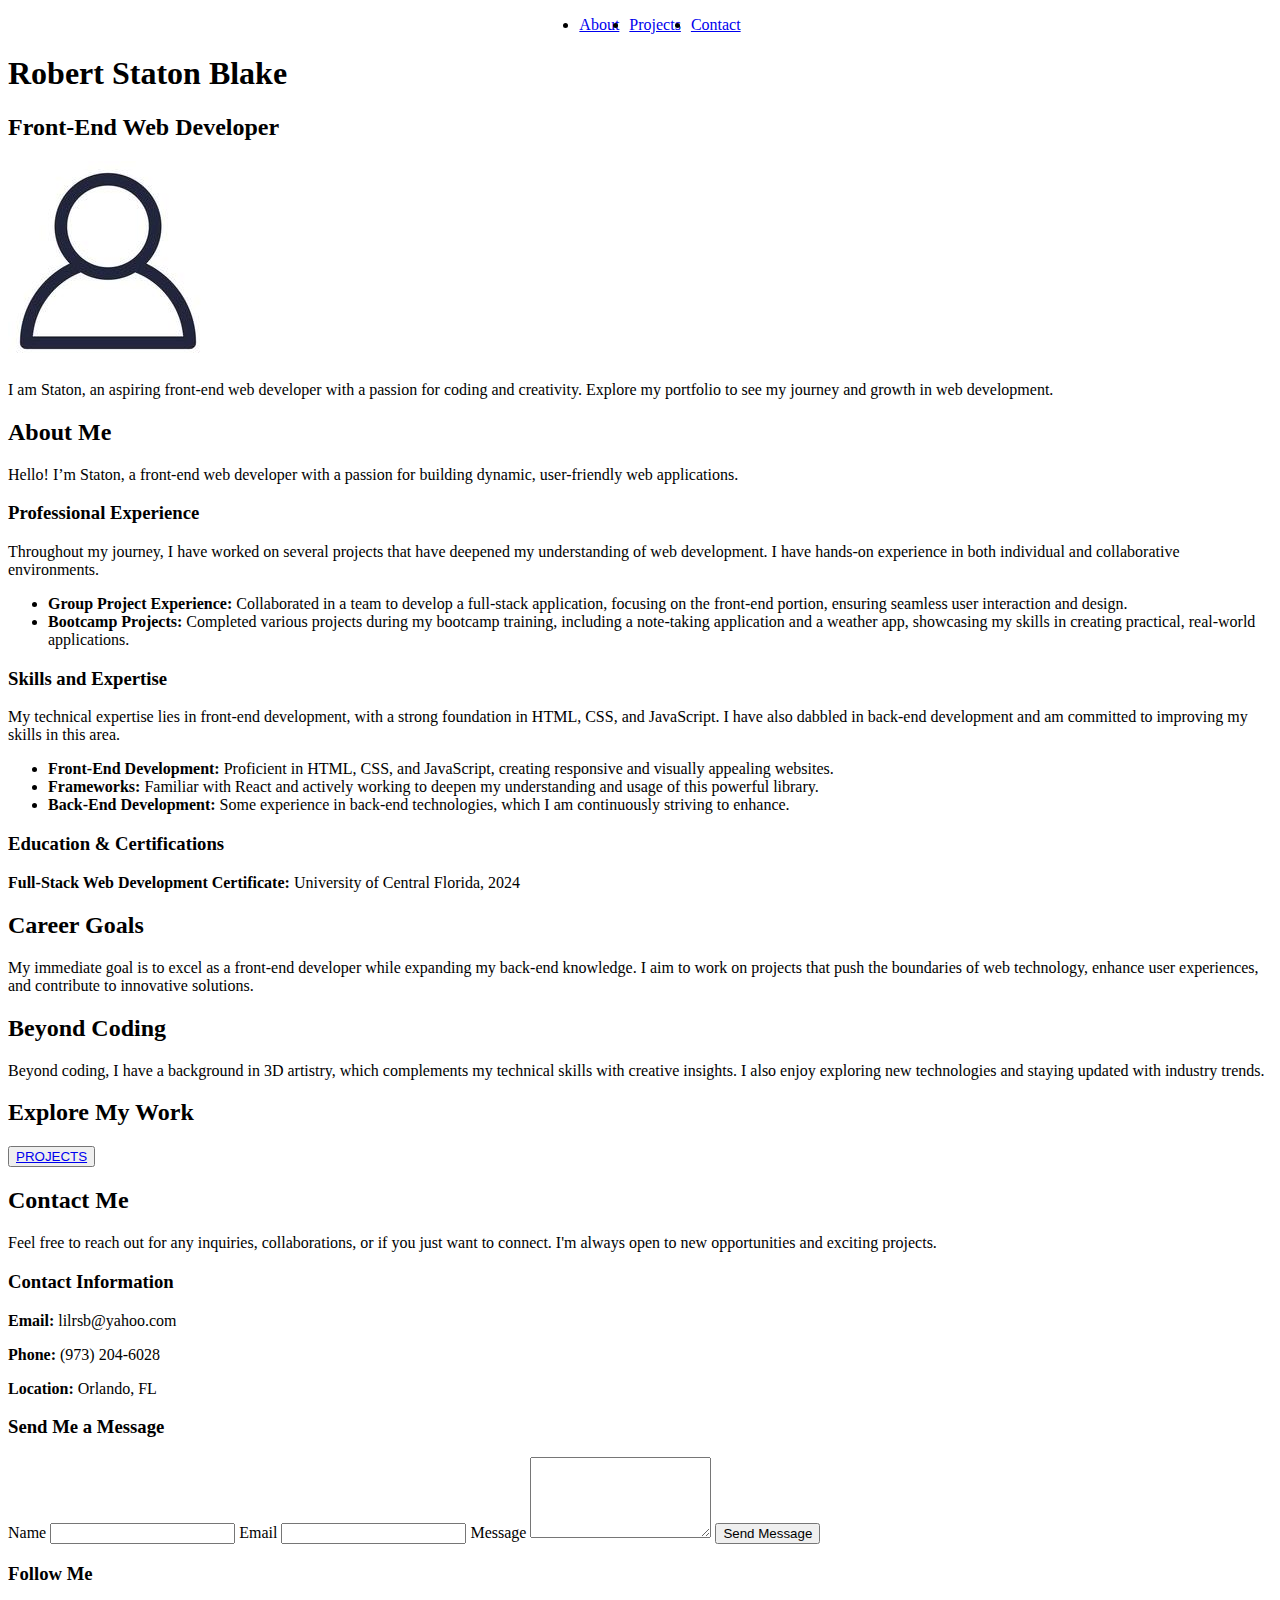
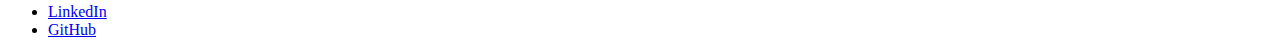
==== index.html @ 31f95299 "remove css files makiog the site two pager" ====
<!DOCTYPE html>
<html lang="en">

<head>
  <meta charset="UTF-8" />
  <meta name="viewport" content="width=device-width, initial-scale=1.0" />
  <!-- social media -->
  <meta name="robots" content="index, follow" />
  <meta name="keywords" content="Robert Staton Blake, front-end web developer, coding, creativity" />
  <meta name="author" content="Robert Staton Blake" />
  <meta name="description" content="Staton Personal Portfolio - A front-end web developer with a passion for coding and creativity." />
  <meta name="og:title" content="Roberts Personal Portfolio" />

  <link rel="stylesheet" href="style.css" />
  <link rel="stylesheet" href="./css/home.css" />


  <title>Roberts Personal Portfolio</title>
</head>

<body>
  <!-- Navigation Bar -->
  <header>
    <nav>
      <ul class="nav-container-css">
        <li><a href="./pages/about.html">About</a></li>
        <li><a href="./pages/project.html">Projects</a></li>
        <li><a href="./pages/contact.html">Contact</a></li>
      </ul>
    </nav>
  </header>

  <main>
    <!-- Profile Section -->
    <section class="profile-css">
      <div>
        <h1>Robert Staton Blake</h1>
        <h2>Front-End Web Developer</h2>
        <img src="./image/ui-profile-icon-vector.jpg" alt="User profile picture" />
        <p>
          I am Staton, an aspiring front-end web developer with a passion for coding and creativity. Explore my
          portfolio to see my journey and growth in web development.
        </p>
      </div>
    </section>

    <!-- About Me Section -->
    <section class="about-me-css">
      <h2>About Me</h2>
      <p>Hello! I’m Staton, a front-end web developer with a passion for building dynamic, user-friendly web
        applications.</p>

      <!-- Professional Experience -->
      <h3>Professional Experience</h3>
      <p>
        Throughout my journey, I have worked on several projects that have deepened my understanding of web development.
        I have hands-on experience in both individual and collaborative environments.
      </p>
      <ul>
        <li>
          <strong>Group Project Experience:</strong> Collaborated in a team to develop a full-stack application,
          focusing
          on the front-end portion, ensuring seamless user interaction and design.
        </li>
        <li>
          <strong>Bootcamp Projects:</strong> Completed various projects during my bootcamp training, including a
          note-taking application and a weather app, showcasing my skills in creating practical, real-world
          applications.
        </li>
      </ul>
    </section>

    <!-- Skills Section -->
    <section>
      <h3>Skills and Expertise</h3>
      <p>
        My technical expertise lies in front-end development, with a strong foundation in HTML, CSS, and JavaScript. I
        have also dabbled in back-end development and am committed to improving my skills in this area.
      </p>
      <ul>
        <li><strong>Front-End Development:</strong> Proficient in HTML, CSS, and JavaScript, creating responsive and
          visually appealing websites.</li>
        <li><strong>Frameworks:</strong> Familiar with React and actively working to deepen my understanding and usage
          of this powerful library.</li>
        <li><strong>Back-End Development:</strong> Some experience in back-end technologies, which I am continuously
          striving to enhance.</li>
      </ul>
    </section>

    <!-- Education Section -->
    <section>
      <h3>Education & Certifications</h3>
      <p><strong>Full-Stack Web Development Certificate:</strong> University of Central Florida, 2024</p>
      </section>

      <!-- Career Goals Section -->
      <section class="career-goals-css">
        <h2>Career Goals</h2>
        <p>
          My immediate goal is to excel as a front-end developer while expanding my back-end knowledge. I aim to work on
          projects that push the boundaries of web technology, enhance user experiences, and contribute to innovative
          solutions.
        </p>
      </section>

      <!-- Beyond Coding Section -->
      <section>
        <h2>Beyond Coding</h2>
        <p>
          Beyond coding, I have a background in 3D artistry, which complements my technical skills with creative
          insights. I
          also enjoy exploring new technologies and staying updated with industry trends.
        </p>
      </section>

      <!-- Projects Section -->
      <section class="projects-css">
        <h2>Explore My Work</h2>
        <button id="projects-btn">
          <a href="./pages/project.html">PROJECTS</a>
        </button>
      </section>

      <!-- Contact Me Section -->
      <section class="contact-css">
        <h2>Contact Me</h2>
        <p>
          Feel free to reach out for any inquiries, collaborations, or if you just want to connect. I'm always open to
          new
          opportunities and exciting projects.
        </p>
      </section>

      <!-- Contact Details Section -->
      <section class="contact-details-css">
        <div class="contact-info-css">
          <h3>Contact Information</h3>
          <p><strong>Email:</strong> lilrsb@yahoo.com</p>
          <p><strong>Phone:</strong> (973) 204-6028</p>
          <p><strong>Location:</strong> Orlando, FL</p>
        </div>
      </section>

      <!-- Contact Form Section -->
      <section>
        <div class="contact-form-css">
          <h3>Send Me a Message</h3>
          <form action="#" method="post">
            <!-- name -->
            <label for="name">Name</label>
            <input type="text" id="name" name="name" required>
            <!-- email -->
            <label for="email">Email</label>
            <input type="email" id="email" name="email" required>
            <!-- message -->
            <label for="message">Message</label>
            <textarea id="message" name="message" rows="5" required></textarea>
            <!-- submit button -->
             <button type="submit">Send Message</button>
          </form>
        </div>
      </section>
  </main>

  <!-- Footer Section -->
  <footer>
    <section class="social-media-css">
      <h3>Follow Me</h3>
      <ul>
        <li><a href="#" target="_blank">LinkedIn</a></li>
        <li><a href="#" target="_blank">GitHub</a></li>
      </ul>
    </section>
  </footer>

</body>

</html>
---- style.css ----
.nav-container-css{
    display: flex;
    gap: 10px;
    justify-content: center;
}
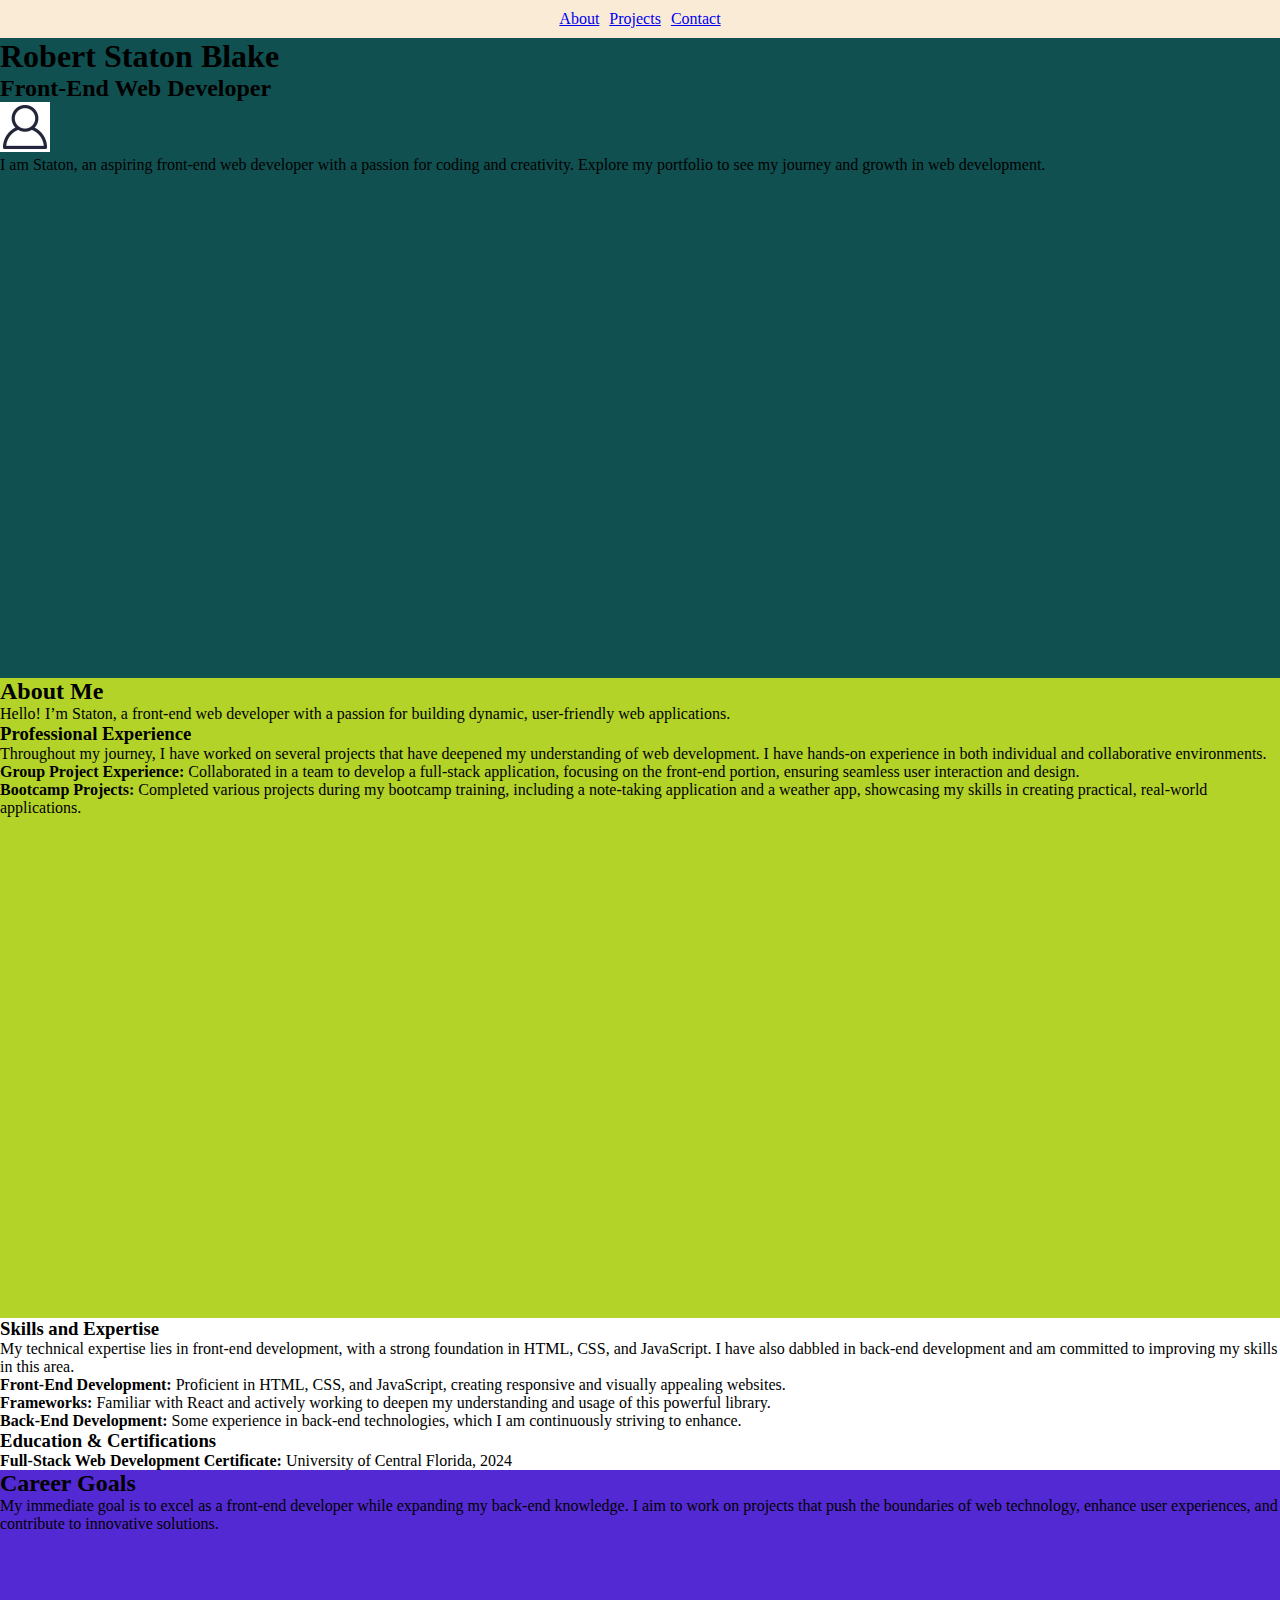
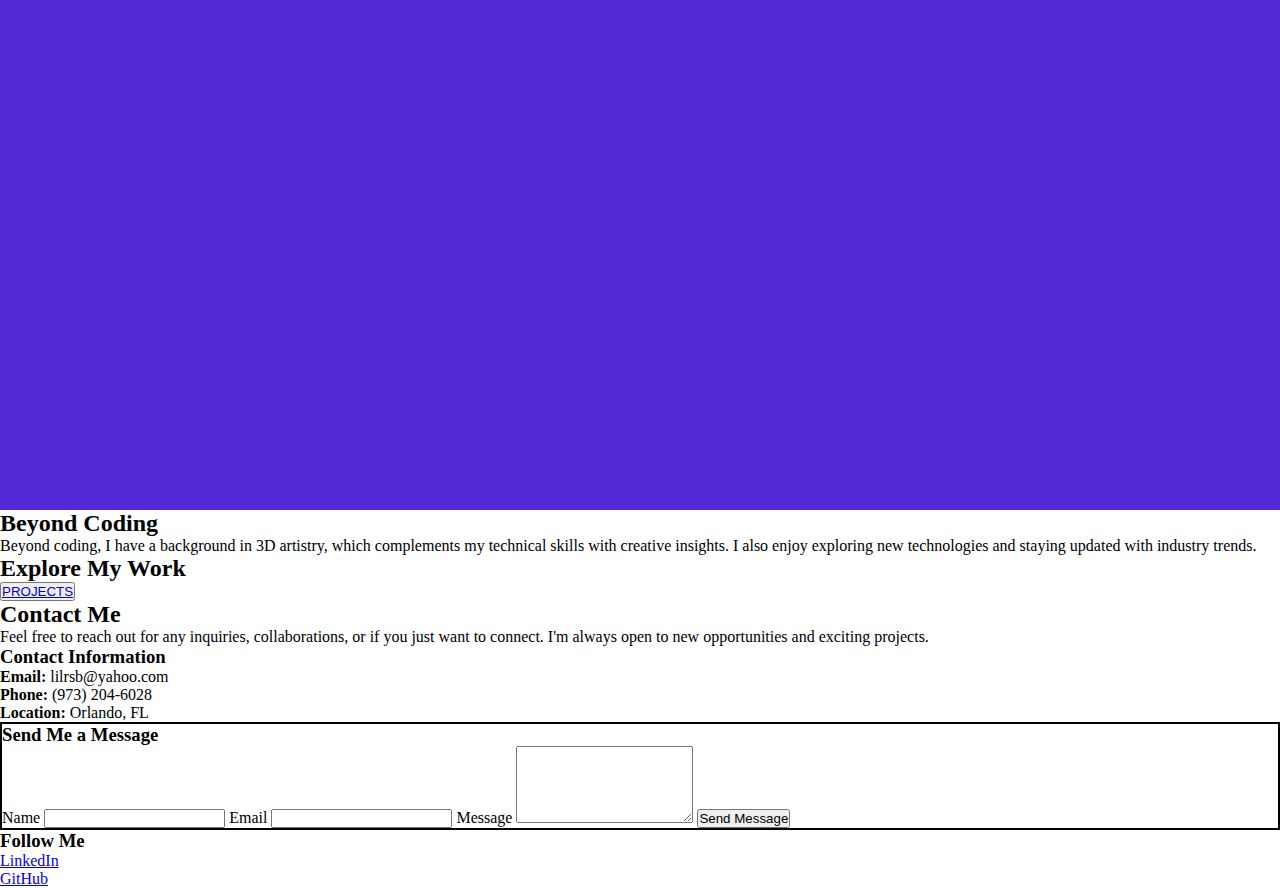
==== commit 30cc97c0: "Updated" ====
--- a/index.html
+++ b/index.html
@@ -10,9 +10,8 @@
   <meta name="author" content="Robert Staton Blake" />
   <meta name="description" content="Staton Personal Portfolio - A front-end web developer with a passion for coding and creativity." />
   <meta name="og:title" content="Roberts Personal Portfolio" />
-
+  <!-- main css -->
   <link rel="stylesheet" href="style.css" />
-  <link rel="stylesheet" href="./css/home.css" />
 
 
   <title>Roberts Personal Portfolio</title>
@@ -36,7 +35,7 @@
       <div>
         <h1>Robert Staton Blake</h1>
         <h2>Front-End Web Developer</h2>
-        <img src="./image/ui-profile-icon-vector.jpg" alt="User profile picture" />
+        <img src="./image/ui-profile-icon-vector.jpg" alt="User profile picture"  style="height: 50px; width: 50px;"/>
         <p>
           I am Staton, an aspiring front-end web developer with a passion for coding and creativity. Explore my
           portfolio to see my journey and growth in web development.
@@ -85,64 +84,63 @@
         <li><strong>Back-End Development:</strong> Some experience in back-end technologies, which I am continuously
           striving to enhance.</li>
       </ul>
+      <h3>Education & Certifications</h3>
+      <p><strong>Full-Stack Web Development Certificate:</strong> University of Central Florida, 2024</p>
     </section>
 
-    <!-- Education Section -->
-    <section>
-      <h3>Education & Certifications</h3>
-      <p><strong>Full-Stack Web Development Certificate:</strong> University of Central Florida, 2024</p>
-      </section>
-
       <!-- Career Goals Section -->
-      <section class="career-goals-css">
+    <section class="career-goals-css">
         <h2>Career Goals</h2>
         <p>
           My immediate goal is to excel as a front-end developer while expanding my back-end knowledge. I aim to work on
           projects that push the boundaries of web technology, enhance user experiences, and contribute to innovative
           solutions.
         </p>
-      </section>
+    </section>
 
       <!-- Beyond Coding Section -->
-      <section>
+    <section>
         <h2>Beyond Coding</h2>
         <p>
           Beyond coding, I have a background in 3D artistry, which complements my technical skills with creative
           insights. I
           also enjoy exploring new technologies and staying updated with industry trends.
         </p>
-      </section>
+    </section>
 
       <!-- Projects Section -->
-      <section class="projects-css">
+    <section class="projects-css">
         <h2>Explore My Work</h2>
         <button id="projects-btn">
           <a href="./pages/project.html">PROJECTS</a>
         </button>
-      </section>
+    </section>
 
       <!-- Contact Me Section -->
-      <section class="contact-css">
+    <section class="contact-css">
         <h2>Contact Me</h2>
         <p>
           Feel free to reach out for any inquiries, collaborations, or if you just want to connect. I'm always open to
           new
           opportunities and exciting projects.
         </p>
-      </section>
+    </section>
 
       <!-- Contact Details Section -->
-      <section class="contact-details-css">
+    <section class="contact-details-css">
         <div class="contact-info-css">
           <h3>Contact Information</h3>
+          <!-- email -->
           <p><strong>Email:</strong> lilrsb@yahoo.com</p>
+          <!-- phone number -->
           <p><strong>Phone:</strong> (973) 204-6028</p>
+          <!-- location -->
           <p><strong>Location:</strong> Orlando, FL</p>
         </div>
-      </section>
+    </section>
 
       <!-- Contact Form Section -->
-      <section>
+    <section>
         <div class="contact-form-css">
           <h3>Send Me a Message</h3>
           <form action="#" method="post">
@@ -159,7 +157,7 @@
              <button type="submit">Send Message</button>
           </form>
         </div>
-      </section>
+    </section>
   </main>
 
   <!-- Footer Section -->
--- a/style.css
+++ b/style.css
@@ -1,5 +1,32 @@
+*{
+    padding: 0;
+    margin: 0;
+}
+
 .nav-container-css{
     display: flex;
     gap: 10px;
-    justify-content: center;
+    justify-content: center; 
+
+    background-color: antiquewhite;
+
+    padding: 10px;
+
+    list-style-type: none;
+
+}
+.profile-css{
+    background-color: rgb(16, 80, 80);
+    height: 40rem;
+}
+.about-me-css{
+    background-color: rgb(180, 211, 41);
+    height: 40rem;
+}
+.career-goals-css{
+    background-color: rgb(83, 41, 211);
+    height: 40rem;
+}
+.contact-form-css{
+    border: 2px solid black;
 }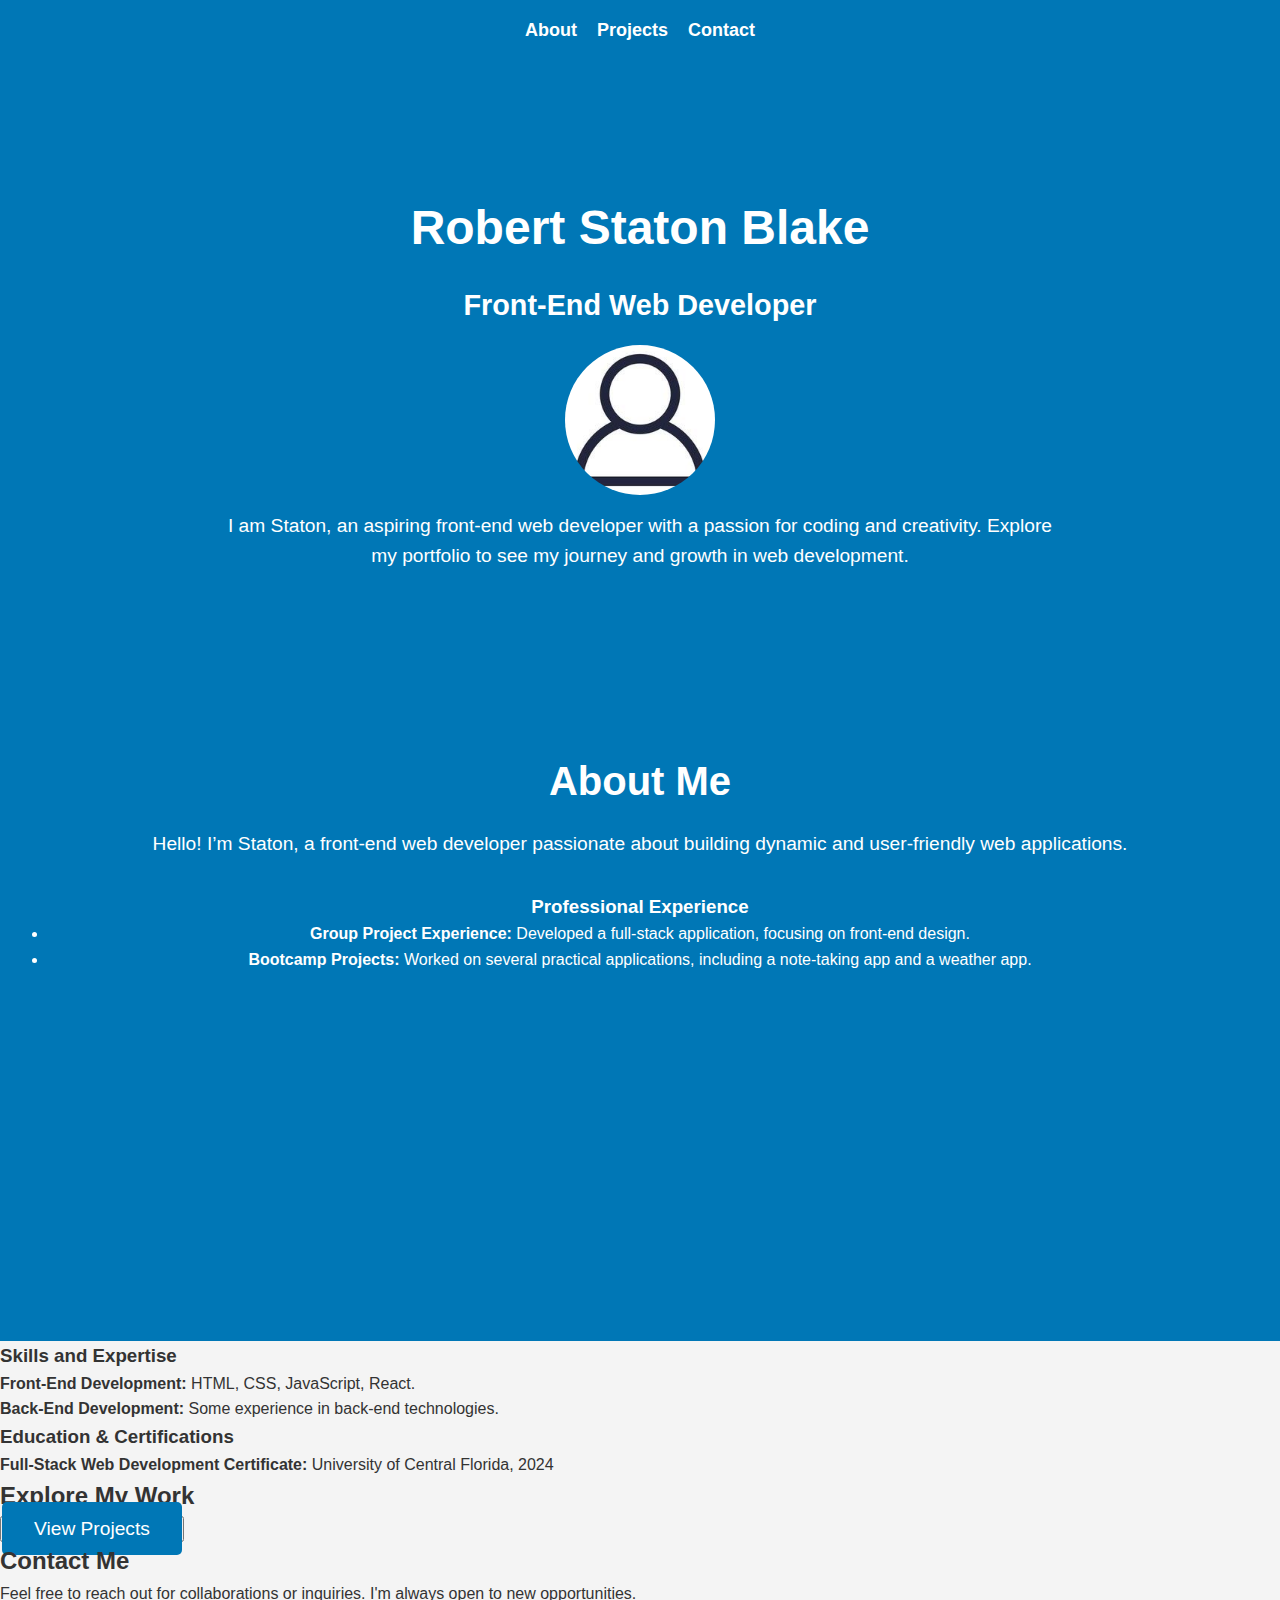
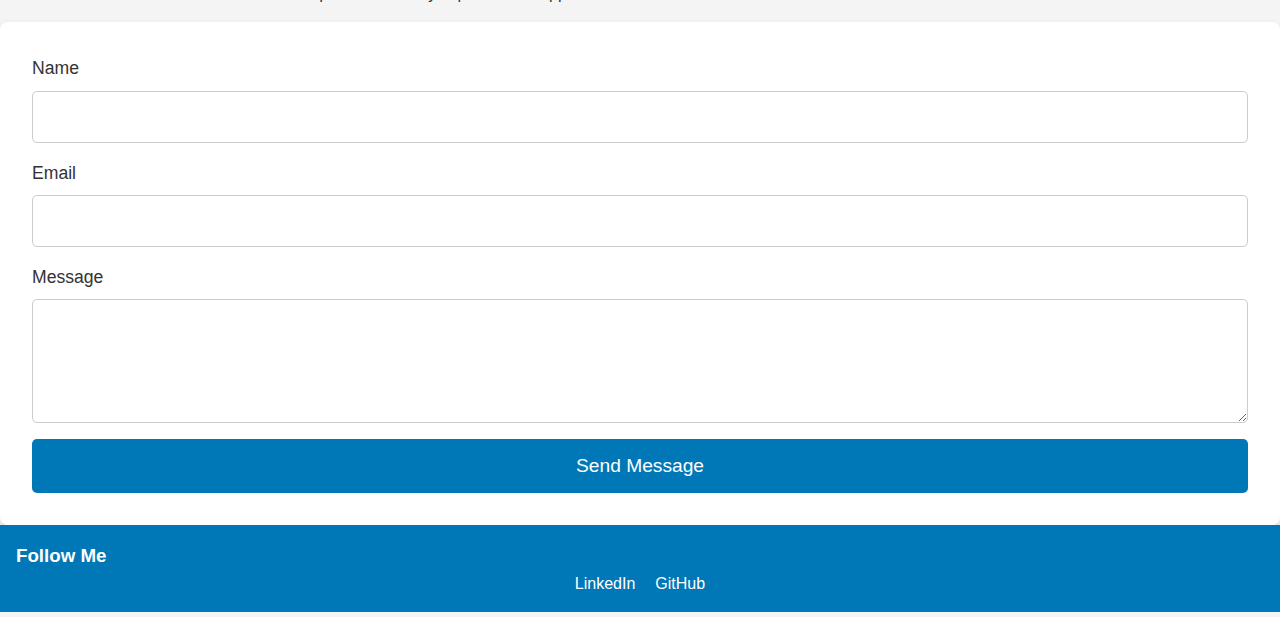
==== commit f8c41315: "added code" ====
--- a/index.html
+++ b/index.html
@@ -4,17 +4,15 @@
 <head>
   <meta charset="UTF-8" />
   <meta name="viewport" content="width=device-width, initial-scale=1.0" />
-  <!-- social media -->
   <meta name="robots" content="index, follow" />
   <meta name="keywords" content="Robert Staton Blake, front-end web developer, coding, creativity" />
   <meta name="author" content="Robert Staton Blake" />
   <meta name="description" content="Staton Personal Portfolio - A front-end web developer with a passion for coding and creativity." />
-  <meta name="og:title" content="Roberts Personal Portfolio" />
-  <!-- main css -->
+  <meta name="og:title" content="Robert's Personal Portfolio" />
+  
   <link rel="stylesheet" href="style.css" />
-
-
-  <title>Roberts Personal Portfolio</title>
+  <link rel="stylesheet" href="./css/home.css" />
+  <title>Robert's Personal Portfolio</title>
 </head>
 
 <body>
@@ -22,142 +20,77 @@
   <header>
     <nav>
       <ul class="nav-container-css">
-        <li><a href="./pages/about.html">About</a></li>
-        <li><a href="./pages/project.html">Projects</a></li>
-        <li><a href="./pages/contact.html">Contact</a></li>
+        <li><a href="#about">About</a></li>
+        <li><a href="#projects">Projects</a></li>
+        <li><a href="#contact">Contact</a></li>
       </ul>
     </nav>
   </header>
 
   <main>
     <!-- Profile Section -->
-    <section class="profile-css">
-      <div>
-        <h1>Robert Staton Blake</h1>
-        <h2>Front-End Web Developer</h2>
-        <img src="./image/ui-profile-icon-vector.jpg" alt="User profile picture"  style="height: 50px; width: 50px;"/>
-        <p>
-          I am Staton, an aspiring front-end web developer with a passion for coding and creativity. Explore my
-          portfolio to see my journey and growth in web development.
-        </p>
-      </div>
+    <section class="profile-css" id="about">
+      <h1>Robert Staton Blake</h1>
+      <h2>Front-End Web Developer</h2>
+      <img src="./image/ui-profile-icon-vector.jpg" alt="User profile picture" />
+      <p>
+        I am Staton, an aspiring front-end web developer with a passion for coding and creativity. Explore my portfolio to see my journey and growth in web development.
+      </p>
     </section>
 
     <!-- About Me Section -->
     <section class="about-me-css">
       <h2>About Me</h2>
-      <p>Hello! I’m Staton, a front-end web developer with a passion for building dynamic, user-friendly web
-        applications.</p>
-
-      <!-- Professional Experience -->
+      <p>Hello! I’m Staton, a front-end web developer passionate about building dynamic and user-friendly web applications.</p>
+      
       <h3>Professional Experience</h3>
-      <p>
-        Throughout my journey, I have worked on several projects that have deepened my understanding of web development.
-        I have hands-on experience in both individual and collaborative environments.
-      </p>
       <ul>
-        <li>
-          <strong>Group Project Experience:</strong> Collaborated in a team to develop a full-stack application,
-          focusing
-          on the front-end portion, ensuring seamless user interaction and design.
-        </li>
-        <li>
-          <strong>Bootcamp Projects:</strong> Completed various projects during my bootcamp training, including a
-          note-taking application and a weather app, showcasing my skills in creating practical, real-world
-          applications.
-        </li>
+        <li><strong>Group Project Experience:</strong> Developed a full-stack application, focusing on front-end design.</li>
+        <li><strong>Bootcamp Projects:</strong> Worked on several practical applications, including a note-taking app and a weather app.</li>
       </ul>
     </section>
 
     <!-- Skills Section -->
     <section>
       <h3>Skills and Expertise</h3>
-      <p>
-        My technical expertise lies in front-end development, with a strong foundation in HTML, CSS, and JavaScript. I
-        have also dabbled in back-end development and am committed to improving my skills in this area.
-      </p>
       <ul>
-        <li><strong>Front-End Development:</strong> Proficient in HTML, CSS, and JavaScript, creating responsive and
-          visually appealing websites.</li>
-        <li><strong>Frameworks:</strong> Familiar with React and actively working to deepen my understanding and usage
-          of this powerful library.</li>
-        <li><strong>Back-End Development:</strong> Some experience in back-end technologies, which I am continuously
-          striving to enhance.</li>
+        <li><strong>Front-End Development:</strong> HTML, CSS, JavaScript, React.</li>
+        <li><strong>Back-End Development:</strong> Some experience in back-end technologies.</li>
       </ul>
+    </section>
+
+    <!-- Education Section -->
+    <section>
       <h3>Education & Certifications</h3>
       <p><strong>Full-Stack Web Development Certificate:</strong> University of Central Florida, 2024</p>
     </section>
 
-      <!-- Career Goals Section -->
-    <section class="career-goals-css">
-        <h2>Career Goals</h2>
-        <p>
-          My immediate goal is to excel as a front-end developer while expanding my back-end knowledge. I aim to work on
-          projects that push the boundaries of web technology, enhance user experiences, and contribute to innovative
-          solutions.
-        </p>
+    <!-- Projects Section -->
+    <section id="projects">
+      <h2>Explore My Work</h2>
+      <button id="projects-btn"><a href="./pages/project.html">View Projects</a></button>
     </section>
 
-      <!-- Beyond Coding Section -->
-    <section>
-        <h2>Beyond Coding</h2>
-        <p>
-          Beyond coding, I have a background in 3D artistry, which complements my technical skills with creative
-          insights. I
-          also enjoy exploring new technologies and staying updated with industry trends.
-        </p>
+    <!-- Contact Section -->
+    <section id="contact">
+      <h2>Contact Me</h2>
+      <p>Feel free to reach out for collaborations or inquiries. I'm always open to new opportunities.</p>
+
+      <!-- Contact Form -->
+      <form action="#" method="post">
+        <label for="name">Name</label>
+        <input type="text" id="name" name="name" required />
+
+        <label for="email">Email</label>
+        <input type="email" id="email" name="email" required />
+
+        <label for="message">Message</label>
+        <textarea id="message" name="message" rows="5" required></textarea>
+
+        <button type="submit">Send Message</button>
+      </form>
     </section>
 
-      <!-- Projects Section -->
-    <section class="projects-css">
-        <h2>Explore My Work</h2>
-        <button id="projects-btn">
-          <a href="./pages/project.html">PROJECTS</a>
-        </button>
-    </section>
-
-      <!-- Contact Me Section -->
-    <section class="contact-css">
-        <h2>Contact Me</h2>
-        <p>
-          Feel free to reach out for any inquiries, collaborations, or if you just want to connect. I'm always open to
-          new
-          opportunities and exciting projects.
-        </p>
-    </section>
-
-      <!-- Contact Details Section -->
-    <section class="contact-details-css">
-        <div class="contact-info-css">
-          <h3>Contact Information</h3>
-          <!-- email -->
-          <p><strong>Email:</strong> lilrsb@yahoo.com</p>
-          <!-- phone number -->
-          <p><strong>Phone:</strong> (973) 204-6028</p>
-          <!-- location -->
-          <p><strong>Location:</strong> Orlando, FL</p>
-        </div>
-    </section>
-
-      <!-- Contact Form Section -->
-    <section>
-        <div class="contact-form-css">
-          <h3>Send Me a Message</h3>
-          <form action="#" method="post">
-            <!-- name -->
-            <label for="name">Name</label>
-            <input type="text" id="name" name="name" required>
-            <!-- email -->
-            <label for="email">Email</label>
-            <input type="email" id="email" name="email" required>
-            <!-- message -->
-            <label for="message">Message</label>
-            <textarea id="message" name="message" rows="5" required></textarea>
-            <!-- submit button -->
-             <button type="submit">Send Message</button>
-          </form>
-        </div>
-    </section>
   </main>
 
   <!-- Footer Section -->
@@ -173,4 +106,4 @@
 
 </body>
 
-</html>+</html>
--- a/style.css
+++ b/style.css
@@ -1,32 +1,229 @@
-*{
+/* Resetting padding, margin, and box-sizing */
+* {
     padding: 0;
     margin: 0;
-}
-
-.nav-container-css{
-    display: flex;
-    gap: 10px;
-    justify-content: center; 
-
-    background-color: antiquewhite;
-
-    padding: 10px;
-
+    box-sizing: border-box;
+  }
+  
+  body {
+    font-family: Arial, sans-serif;
+    line-height: 1.6;
+    background-color: #f4f4f4;
+    color: #333;
+  }
+  
+  /* Navigation Bar */
+  nav {
+    background-color: #0077b6; /* Chun-Li inspired blue */
+    padding: 1rem;
+  }
+  
+  .nav-container-css {
+    display: flex;
+    gap: 20px;
+    justify-content: center;
     list-style-type: none;
-
-}
-.profile-css{
-    background-color: rgb(16, 80, 80);
+  }
+  
+  .nav-container-css li {
+    font-size: 18px;
+  }
+  
+  .nav-container-css a {
+    text-decoration: none;
+    color: white;
+    font-weight: bold;
+  }
+  
+  .nav-container-css a:hover {
+    color: #f1c40f; /* Golden accent for hover */
+    transition: color 0.3s ease;
+  }
+  
+  /* Profile Section */
+  .profile-css {
+    background-color: #0077b6; /* Chun-Li blue */
+    color: white;
     height: 40rem;
-}
-.about-me-css{
-    background-color: rgb(180, 211, 41);
+    display: flex;
+    flex-direction: column;
+    align-items: center;
+    justify-content: center;
+    text-align: center;
+    padding: 2rem;
+  }
+  
+  .profile-css h1 {
+    font-size: 3rem;
+    margin-bottom: 1rem;
+  }
+  
+  .profile-css h2 {
+    font-size: 1.8rem;
+    margin-bottom: 1rem;
+  }
+  
+  .profile-css img {
+    width: 150px;
+    height: 150px;
+    border-radius: 50%;
+    margin-bottom: 1rem;
+  }
+  
+  .profile-css p {
+    font-size: 1.2rem;
+    width: 70%;
+    margin: 0 auto;
+  }
+  
+  /* About Me Section */
+  .about-me-css {
+    background-color: #0077b6; /* Chun-Li blue */
+    color: white;
     height: 40rem;
-}
-.career-goals-css{
-    background-color: rgb(83, 41, 211);
+    padding: 3rem;
+    text-align: center;
+  }
+  
+  .about-me-css h2 {
+    font-size: 2.5rem;
+    margin-bottom: 1rem;
+  }
+  
+  .about-me-css p {
+    font-size: 1.2rem;
+    margin-bottom: 2rem;
+    line-height: 1.6;
+  }
+  
+  /* Career Goals Section */
+  .career-goals-css {
+    background-color: #f1c40f; /* Golden yellow */
+    color: #003366; /* Deep blue text */
     height: 40rem;
-}
-.contact-form-css{
-    border: 2px solid black;
-}+    padding: 3rem;
+    text-align: center;
+  }
+  
+  .career-goals-css h2 {
+    font-size: 2.5rem;
+    margin-bottom: 1rem;
+  }
+  
+  .career-goals-css p {
+    font-size: 1.2rem;
+    margin-bottom: 2rem;
+    line-height: 1.6;
+  }
+  
+  /* Projects Section */
+  #projects-btn a {
+    text-decoration: none;
+    color: white;
+    background-color: #0077b6; /* Chun-Li blue */
+    padding: 1rem 2rem;
+    border-radius: 5px;
+    font-size: 1.2rem;
+  }
+  
+  #projects-btn a:hover {
+    background-color: #f1c40f; /* Golden hover effect */
+  }
+  
+  /* Contact Form Section */
+  form {
+    display: flex;
+    flex-direction: column;
+    margin-top: 1rem;
+    background-color: white;
+    padding: 2rem;
+    border-radius: 8px;
+    box-shadow: 0 4px 8px rgba(0, 0, 0, 0.1);
+  }
+  
+  form label {
+    font-size: 1.1rem;
+    margin-bottom: 0.5rem;
+  }
+  
+  form input,
+  form textarea {
+    width: 100%;
+    padding: 1rem;
+    margin-bottom: 1rem;
+    border: 1px solid #ccc;
+    border-radius: 5px;
+    font-size: 1rem;
+  }
+  
+  form button {
+    background-color: #0077b6; /* Chun-Li blue */
+    color: white;
+    padding: 1rem 2rem;
+    border: none;
+    border-radius: 5px;
+    font-size: 1.2rem;
+    cursor: pointer;
+    transition: background-color 0.3s ease;
+  }
+  
+  form button:hover {
+    background-color: #f1c40f; /* Golden hover effect */
+  }
+  
+  /* Footer Section */
+  footer {
+    background-color: #0077b6; /* Chun-Li blue */
+    color: white;
+    padding: 1rem;
+  }
+  
+  .social-media-css ul {
+    display: flex;
+    justify-content: center;
+    list-style: none;
+  }
+  
+  .social-media-css a {
+    color: white;
+    margin: 0 10px;
+    text-decoration: none;
+  }
+  
+  .social-media-css a:hover {
+    color: #f1c40f; /* Golden accent */
+  }
+  
+  /* Responsive Design for Smaller Screens */
+  @media (max-width: 768px) {
+    .nav-container-css {
+      flex-direction: column;
+      gap: 15px;
+    }
+  
+    .profile-css {
+      height: auto;
+      padding: 3rem;
+    }
+  
+    .profile-css h1,
+    .profile-css h2 {
+      font-size: 2.5rem;
+    }
+  
+    .profile-css img {
+      width: 120px;
+      height: 120px;
+    }
+  
+    .about-me-css,
+    .career-goals-css {
+      height: auto;
+      padding: 2rem;
+    }
+  
+    .contact-form-css {
+      padding: 1.5rem;
+    }
+  }
+  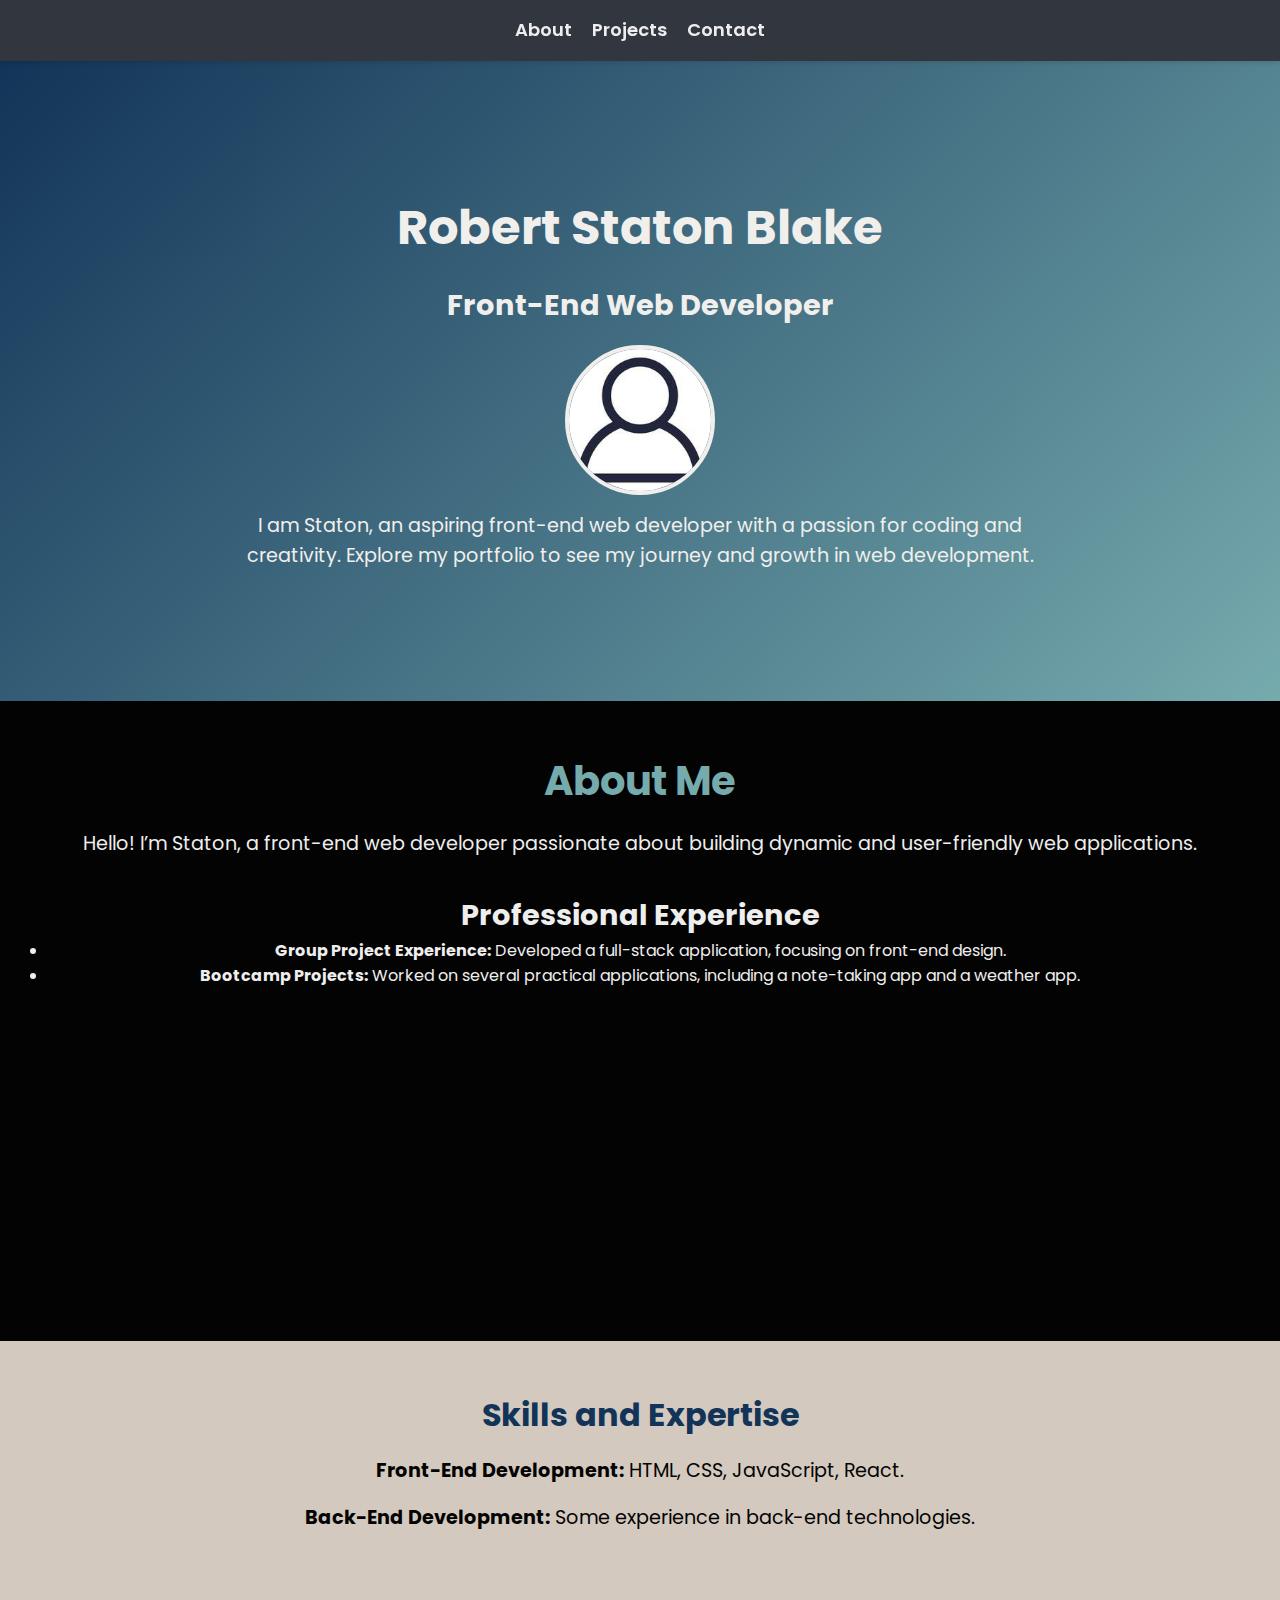
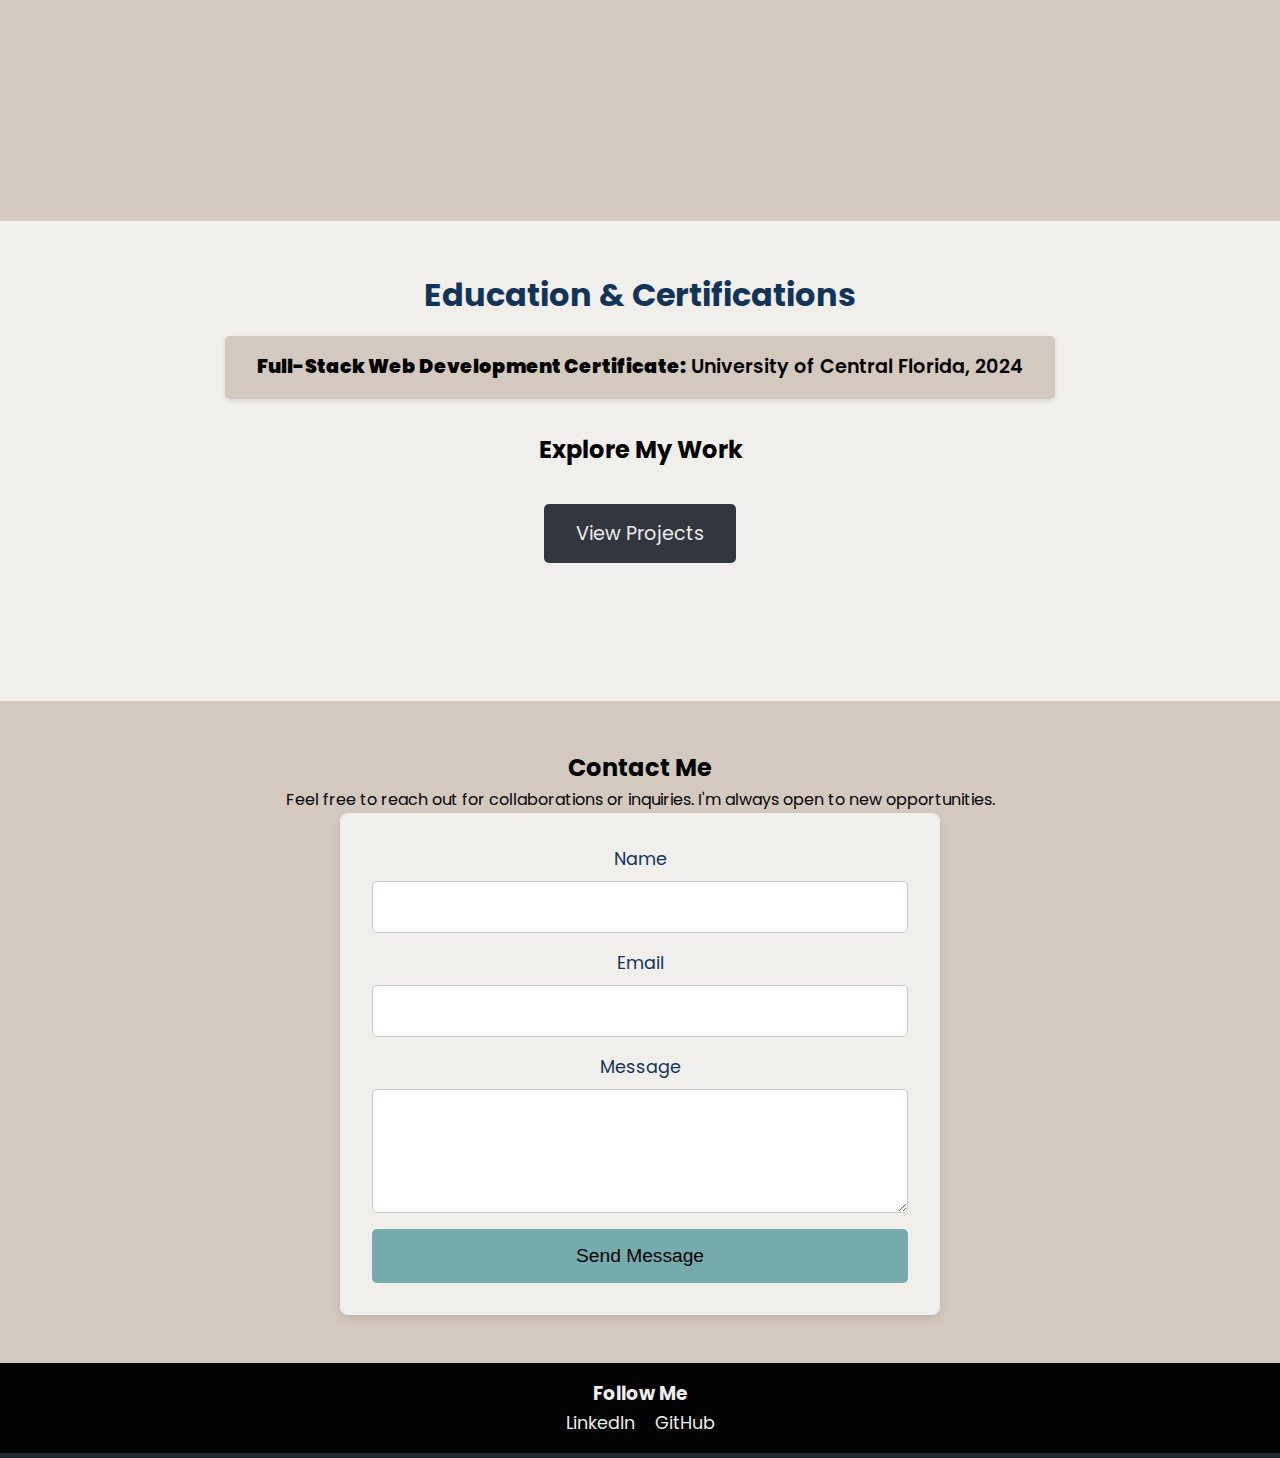
==== commit aa538b1b: "Refactor portfolio design: integrate new color scheme and enhance responsive layout" ====
--- a/index.html
+++ b/index.html
@@ -1,109 +1,143 @@
 <!DOCTYPE html>
 <html lang="en">
+  <head>
+    <meta charset="UTF-8" />
+    <meta name="viewport" content="width=device-width, initial-scale=1.0" />
+    <meta name="robots" content="index, follow" />
+    <meta
+      name="keywords"
+      content="Robert Staton Blake, front-end web developer, coding, creativity"
+    />
+    <meta name="author" content="Robert Staton Blake" />
+    <meta
+      name="description"
+      content="Staton Personal Portfolio - A front-end web developer with a passion for coding and creativity."
+    />
+    <meta name="og:title" content="Robert's Personal Portfolio" />
 
-<head>
-  <meta charset="UTF-8" />
-  <meta name="viewport" content="width=device-width, initial-scale=1.0" />
-  <meta name="robots" content="index, follow" />
-  <meta name="keywords" content="Robert Staton Blake, front-end web developer, coding, creativity" />
-  <meta name="author" content="Robert Staton Blake" />
-  <meta name="description" content="Staton Personal Portfolio - A front-end web developer with a passion for coding and creativity." />
-  <meta name="og:title" content="Robert's Personal Portfolio" />
-  
-  <link rel="stylesheet" href="style.css" />
-  <link rel="stylesheet" href="./css/home.css" />
-  <title>Robert's Personal Portfolio</title>
-</head>
+    <!-- Google Font for a modern look -->
+    <link
+      href="https://fonts.googleapis.com/css2?family=Poppins:wght@400;600&display=swap"
+      rel="stylesheet"
+    />
 
-<body>
-  <!-- Navigation Bar -->
-  <header>
-    <nav>
-      <ul class="nav-container-css">
-        <li><a href="#about">About</a></li>
-        <li><a href="#projects">Projects</a></li>
-        <li><a href="#contact">Contact</a></li>
-      </ul>
-    </nav>
-  </header>
+    <link rel="stylesheet" href="style.css" />
+    <link rel="stylesheet" href="./css/home.css" />
+    <title>Robert's Personal Portfolio</title>
+  </head>
+  <body>
+    <!-- Navigation Bar -->
+    <header class="sticky-header">
+      <nav>
+        <ul class="nav-container-css">
+          <li><a href="#about">About</a></li>
+          <li><a href="#projects">Projects</a></li>
+          <li><a href="#contact">Contact</a></li>
+        </ul>
+      </nav>
+    </header>
 
-  <main>
-    <!-- Profile Section -->
-    <section class="profile-css" id="about">
-      <h1>Robert Staton Blake</h1>
-      <h2>Front-End Web Developer</h2>
-      <img src="./image/ui-profile-icon-vector.jpg" alt="User profile picture" />
-      <p>
-        I am Staton, an aspiring front-end web developer with a passion for coding and creativity. Explore my portfolio to see my journey and growth in web development.
-      </p>
-    </section>
+    <main>
+      <!-- Profile Section -->
+      <section class="profile-css" id="about">
+        <h1>Robert Staton Blake</h1>
+        <h2>Front-End Web Developer</h2>
+        <img
+          src="./image/ui-profile-icon-vector.jpg"
+          alt="User profile picture"
+        />
+        <p>
+          I am Staton, an aspiring front-end web developer with a passion for
+          coding and creativity. Explore my portfolio to see my journey and
+          growth in web development.
+        </p>
+      </section>
 
-    <!-- About Me Section -->
-    <section class="about-me-css">
-      <h2>About Me</h2>
-      <p>Hello! I’m Staton, a front-end web developer passionate about building dynamic and user-friendly web applications.</p>
-      
-      <h3>Professional Experience</h3>
-      <ul>
-        <li><strong>Group Project Experience:</strong> Developed a full-stack application, focusing on front-end design.</li>
-        <li><strong>Bootcamp Projects:</strong> Worked on several practical applications, including a note-taking app and a weather app.</li>
-      </ul>
-    </section>
+      <!-- About Me Section -->
+      <section class="about-me-css">
+        <h2>About Me</h2>
+        <p>
+          Hello! I’m Staton, a front-end web developer passionate about building
+          dynamic and user-friendly web applications.
+        </p>
 
-    <!-- Skills Section -->
-    <section>
-      <h3>Skills and Expertise</h3>
-      <ul>
-        <li><strong>Front-End Development:</strong> HTML, CSS, JavaScript, React.</li>
-        <li><strong>Back-End Development:</strong> Some experience in back-end technologies.</li>
-      </ul>
-    </section>
+        <h3>Professional Experience</h3>
+        <ul>
+          <li>
+            <strong>Group Project Experience:</strong> Developed a full-stack
+            application, focusing on front-end design.
+          </li>
+          <li>
+            <strong>Bootcamp Projects:</strong> Worked on several practical
+            applications, including a note-taking app and a weather app.
+          </li>
+        </ul>
+      </section>
 
-    <!-- Education Section -->
-    <section>
-      <h3>Education & Certifications</h3>
-      <p><strong>Full-Stack Web Development Certificate:</strong> University of Central Florida, 2024</p>
-    </section>
+      <!-- Skills Section -->
+      <section class="skills-css">
+        <h3>Skills and Expertise</h3>
+        <ul>
+          <li>
+            <strong>Front-End Development:</strong> HTML, CSS, JavaScript,
+            React.
+          </li>
+          <li>
+            <strong>Back-End Development:</strong> Some experience in back-end
+            technologies.
+          </li>
+        </ul>
+      </section>
 
-    <!-- Projects Section -->
-    <section id="projects">
-      <h2>Explore My Work</h2>
-      <button id="projects-btn"><a href="./pages/project.html">View Projects</a></button>
-    </section>
+      <!-- Education Section -->
+      <section class="education-css">
+        <h3>Education & Certifications</h3>
+        <p>
+          <strong>Full-Stack Web Development Certificate:</strong> University of
+          Central Florida, 2024
+        </p>
+        <!-- Projects Section -->
+        <h2>Explore My Work</h2>
+        <div id="projects-btn">
+          <a href="./pages/project.html" id="projects-btn">View Projects</a>
+        </div>
+        
+        
+      </section>
 
-    <!-- Contact Section -->
-    <section id="contact">
-      <h2>Contact Me</h2>
-      <p>Feel free to reach out for collaborations or inquiries. I'm always open to new opportunities.</p>
+      <!-- Contact Section -->
+      <section id="contact" class="contact-css">
+        <h2>Contact Me</h2>
+        <p>
+          Feel free to reach out for collaborations or inquiries. I'm always
+          open to new opportunities.
+        </p>
 
-      <!-- Contact Form -->
-      <form action="#" method="post">
-        <label for="name">Name</label>
-        <input type="text" id="name" name="name" required />
+        <!-- Contact Form -->
+        <form action="#" method="post">
+          <label for="name">Name</label>
+          <input type="text" id="name" name="name" required />
 
-        <label for="email">Email</label>
-        <input type="email" id="email" name="email" required />
+          <label for="email">Email</label>
+          <input type="email" id="email" name="email" required />
 
-        <label for="message">Message</label>
-        <textarea id="message" name="message" rows="5" required></textarea>
+          <label for="message">Message</label>
+          <textarea id="message" name="message" rows="5" required></textarea>
 
-        <button type="submit">Send Message</button>
-      </form>
-    </section>
+          <button type="submit">Send Message</button>
+        </form>
+      </section>
+    </main>
 
-  </main>
-
-  <!-- Footer Section -->
-  <footer>
-    <section class="social-media-css">
-      <h3>Follow Me</h3>
-      <ul>
-        <li><a href="#" target="_blank">LinkedIn</a></li>
-        <li><a href="#" target="_blank">GitHub</a></li>
-      </ul>
-    </section>
-  </footer>
-
-</body>
-
+    <!-- Footer Section -->
+    <footer>
+      <section class="social-media-css">
+        <h3>Follow Me</h3>
+        <ul>
+          <li><a href="#" target="_blank">LinkedIn</a></li>
+          <li><a href="#" target="_blank">GitHub</a></li>
+        </ul>
+      </section>
+    </footer>
+  </body>
 </html>
--- a/style.css
+++ b/style.css
@@ -1,229 +1,297 @@
-/* Resetting padding, margin, and box-sizing */
+/* Global Styles */
 * {
-    padding: 0;
-    margin: 0;
-    box-sizing: border-box;
-  }
+  padding: 0;
+  margin: 0;
+  box-sizing: border-box;
+}
+
+body {
+  font-family: "Poppins", Arial, sans-serif;
+  line-height: 1.6;
+  background-color: #222831; /* Dark base background */
+  color: #eeeeee; /* Light text for contrast */
+}
+
+/* Sticky Navigation Bar */
+.sticky-header {
+  position: sticky;
+  top: 0;
+  z-index: 1000;
+  background-color: #31363f; /* Navigation background */
+  box-shadow: 0 2px 4px rgba(0, 0, 0, 0.1);
+}
+
+nav {
+  padding: 1rem;
+}
+
+.nav-container-css {
+  display: flex;
+  gap: 20px;
+  justify-content: center;
+  list-style-type: none;
+}
+
+.nav-container-css li {
+  font-size: 18px;
+}
+
+.nav-container-css a {
+  text-decoration: none;
+  color: #eeeeee;
+  font-weight: 600;
+  transition: color 0.3s ease, transform 0.3s ease;
+}
+
+.nav-container-css a:hover {
+  color: #76abae;
+  transform: translateY(-2px);
+}
+
+/* Profile Section */
+.profile-css {
+  background: linear-gradient(
+    135deg,
+    #123458,
+    #76abae
+  ); /* Gradient using dark blue and accent */
+  color: #f1efec; /* Light, warm text */
+  height: 40rem;
+  display: flex;
+  flex-direction: column;
+  align-items: center;
+  justify-content: center;
+  text-align: center;
+  padding: 2rem;
+}
+
+.profile-css h1 {
+  font-size: 3rem;
+  margin-bottom: 1rem;
+}
+
+.profile-css h2 {
+  font-size: 1.8rem;
+  margin-bottom: 1rem;
+}
+
+.profile-css img {
+  width: 150px;
+  height: 150px;
+  border-radius: 50%;
+  margin-bottom: 1rem;
+  border: 4px solid #f1efec;
+}
+
+.profile-css p {
+  font-size: 1.2rem;
+  width: 70%;
+  margin: 0 auto;
+}
+
+/* About Me Section */
+.about-me-css {
+  background-color: #030303; /* Near-black background */
+  color: #eeeeee;
+  min-height: 40rem;
+  padding: 3rem;
+  text-align: center;
+}
+
+.about-me-css h2 {
+  font-size: 2.5rem;
+  margin-bottom: 1rem;
+  color: #76abae;
+}
+
+.about-me-css p {
+  font-size: 1.2rem;
+  margin-bottom: 2rem;
+  line-height: 1.6;
+}
+
+.about-me-css h3 {
+  margin-top: 2rem;
+  font-size: 1.8rem;
+}
+
+/* Skills Section */
+.skills-css {
+  background-color: #d4c9be; /* Light beige background */
+  color: #030303; /* Dark text */
+  min-height: 30rem;
+  padding: 3rem;
+  text-align: center;
+}
+
+.skills-css h3 {
+  font-size: 2rem;
+  margin-bottom: 1rem;
+  color: #123458;
+}
+
+.skills-css ul {
+  list-style-type: none;
+  padding: 0;
+}
+
+.skills-css li {
+  font-size: 1.2rem;
+  margin: 1rem 0;
+}
+
+/* Education Section */
+.education-css {
+  background-color: #f1efec; /* Off-white background */
+  color: #030303; /* Dark text */
+  min-height: 30rem;
+  padding: 3rem;
+  text-align: center;
+}
+
+.education-css h3 {
+  font-size: 2rem;
+  margin-bottom: 1rem;
+  color: #123458;
+}
+
+.education-css p {
+  font-size: 1.2rem;
+  font-weight: 600;
+  background-color: #d4c9be;
+  padding: 1rem 2rem;
+  border-radius: 5px;
+  display: inline-block;
+  box-shadow: 0 2px 5px rgba(0, 0, 0, 0.1);
+  margin-bottom: 2rem;
+}
+
+/* Projects Button */
+
+#projects-btn {
+  margin-top: 50px;
+}
+#projects-btn a {
+  text-decoration: none;
+  color: #eeeeee;
+  background-color: #31363f;
+  padding: 1rem 2rem;
+  border-radius: 5px;
+  font-size: 1.2rem;
+  transition: background-color 0.3s ease;
   
-  body {
-    font-family: Arial, sans-serif;
-    line-height: 1.6;
-    background-color: #f4f4f4;
-    color: #333;
-  }
-  
-  /* Navigation Bar */
-  nav {
-    background-color: #0077b6; /* Chun-Li inspired blue */
-    padding: 1rem;
-  }
-  
+}
+
+#projects-btn a:hover {
+  background-color: #76abae;
+}
+
+/* Contact Section */
+.contact-css {
+  background-color: #d4c9be; /* Light beige background for contrast */
+  color: #030303; /* Dark text */
+  padding: 3rem;
+  text-align: center;
+}
+
+.contact-css form {
+  display: flex;
+  flex-direction: column;
+  margin-top: 1rem;
+  background-color: #f1efec;
+  padding: 2rem;
+  border-radius: 8px;
+  box-shadow: 0 4px 8px rgba(0, 0, 0, 0.1);
+  max-width: 600px;
+  margin: 0 auto;
+}
+
+.contact-css form label {
+  font-size: 1.1rem;
+  margin-bottom: 0.5rem;
+  color: #123458;
+}
+
+.contact-css form input,
+.contact-css form textarea {
+  width: 100%;
+  padding: 1rem;
+  margin-bottom: 1rem;
+  border: 1px solid #ccc;
+  border-radius: 5px;
+  font-size: 1rem;
+}
+
+.contact-css form button {
+  background-color: #76abae;
+  color: #030303;
+  padding: 1rem 2rem;
+  border: none;
+  border-radius: 5px;
+  font-size: 1.2rem;
+  cursor: pointer;
+  transition: background-color 0.3s ease;
+}
+
+.contact-css form button:hover {
+  background-color: #31363f;
+}
+
+/* Footer Section */
+footer {
+  background-color: #030303;
+  color: #eeeeee;
+  padding: 1rem;
+  text-align: center;
+}
+
+.social-media-css ul {
+  display: flex;
+  justify-content: center;
+  list-style: none;
+  gap: 20px;
+}
+
+.social-media-css a {
+  color: #eeeeee;
+  text-decoration: none;
+  font-size: 1.1rem;
+  transition: color 0.3s ease;
+}
+
+.social-media-css a:hover {
+  color: #76abae;
+}
+
+/* Responsive Design for Smaller Screens */
+@media (max-width: 768px) {
   .nav-container-css {
-    display: flex;
-    gap: 20px;
-    justify-content: center;
-    list-style-type: none;
-  }
-  
-  .nav-container-css li {
-    font-size: 18px;
-  }
-  
-  .nav-container-css a {
-    text-decoration: none;
-    color: white;
-    font-weight: bold;
-  }
-  
-  .nav-container-css a:hover {
-    color: #f1c40f; /* Golden accent for hover */
-    transition: color 0.3s ease;
-  }
-  
-  /* Profile Section */
+    flex-direction: column;
+    gap: 15px;
+  }
+
   .profile-css {
-    background-color: #0077b6; /* Chun-Li blue */
-    color: white;
-    height: 40rem;
-    display: flex;
-    flex-direction: column;
-    align-items: center;
-    justify-content: center;
-    text-align: center;
+    height: auto;
+    padding: 3rem;
+  }
+
+  .profile-css h1,
+  .profile-css h2 {
+    font-size: 2.5rem;
+  }
+
+  .profile-css img {
+    width: 120px;
+    height: 120px;
+  }
+
+  .about-me-css,
+  .education-css,
+  .contact-css {
     padding: 2rem;
   }
-  
-  .profile-css h1 {
-    font-size: 3rem;
-    margin-bottom: 1rem;
-  }
-  
-  .profile-css h2 {
-    font-size: 1.8rem;
-    margin-bottom: 1rem;
-  }
-  
-  .profile-css img {
-    width: 150px;
-    height: 150px;
-    border-radius: 50%;
-    margin-bottom: 1rem;
-  }
-  
-  .profile-css p {
-    font-size: 1.2rem;
-    width: 70%;
-    margin: 0 auto;
-  }
-  
-  /* About Me Section */
-  .about-me-css {
-    background-color: #0077b6; /* Chun-Li blue */
-    color: white;
-    height: 40rem;
-    padding: 3rem;
-    text-align: center;
-  }
-  
-  .about-me-css h2 {
-    font-size: 2.5rem;
-    margin-bottom: 1rem;
-  }
-  
-  .about-me-css p {
-    font-size: 1.2rem;
-    margin-bottom: 2rem;
-    line-height: 1.6;
-  }
-  
-  /* Career Goals Section */
-  .career-goals-css {
-    background-color: #f1c40f; /* Golden yellow */
-    color: #003366; /* Deep blue text */
-    height: 40rem;
-    padding: 3rem;
-    text-align: center;
-  }
-  
-  .career-goals-css h2 {
-    font-size: 2.5rem;
-    margin-bottom: 1rem;
-  }
-  
-  .career-goals-css p {
-    font-size: 1.2rem;
-    margin-bottom: 2rem;
-    line-height: 1.6;
-  }
-  
-  /* Projects Section */
-  #projects-btn a {
-    text-decoration: none;
-    color: white;
-    background-color: #0077b6; /* Chun-Li blue */
-    padding: 1rem 2rem;
-    border-radius: 5px;
-    font-size: 1.2rem;
-  }
-  
-  #projects-btn a:hover {
-    background-color: #f1c40f; /* Golden hover effect */
-  }
-  
-  /* Contact Form Section */
-  form {
-    display: flex;
-    flex-direction: column;
-    margin-top: 1rem;
-    background-color: white;
-    padding: 2rem;
-    border-radius: 8px;
-    box-shadow: 0 4px 8px rgba(0, 0, 0, 0.1);
-  }
-  
-  form label {
-    font-size: 1.1rem;
-    margin-bottom: 0.5rem;
-  }
-  
-  form input,
-  form textarea {
-    width: 100%;
-    padding: 1rem;
-    margin-bottom: 1rem;
-    border: 1px solid #ccc;
-    border-radius: 5px;
-    font-size: 1rem;
-  }
-  
-  form button {
-    background-color: #0077b6; /* Chun-Li blue */
-    color: white;
-    padding: 1rem 2rem;
-    border: none;
-    border-radius: 5px;
-    font-size: 1.2rem;
-    cursor: pointer;
-    transition: background-color 0.3s ease;
-  }
-  
-  form button:hover {
-    background-color: #f1c40f; /* Golden hover effect */
-  }
-  
-  /* Footer Section */
-  footer {
-    background-color: #0077b6; /* Chun-Li blue */
-    color: white;
-    padding: 1rem;
-  }
-  
-  .social-media-css ul {
-    display: flex;
-    justify-content: center;
-    list-style: none;
-  }
-  
-  .social-media-css a {
-    color: white;
-    margin: 0 10px;
-    text-decoration: none;
-  }
-  
-  .social-media-css a:hover {
-    color: #f1c40f; /* Golden accent */
-  }
-  
-  /* Responsive Design for Smaller Screens */
-  @media (max-width: 768px) {
-    .nav-container-css {
-      flex-direction: column;
-      gap: 15px;
-    }
-  
-    .profile-css {
-      height: auto;
-      padding: 3rem;
-    }
-  
-    .profile-css h1,
-    .profile-css h2 {
-      font-size: 2.5rem;
-    }
-  
-    .profile-css img {
-      width: 120px;
-      height: 120px;
-    }
-  
-    .about-me-css,
-    .career-goals-css {
-      height: auto;
-      padding: 2rem;
-    }
-  
-    .contact-form-css {
-      padding: 1.5rem;
-    }
-  }
-  +
+  .contact-css form {
+    padding: 1.5rem;
+  }
+}
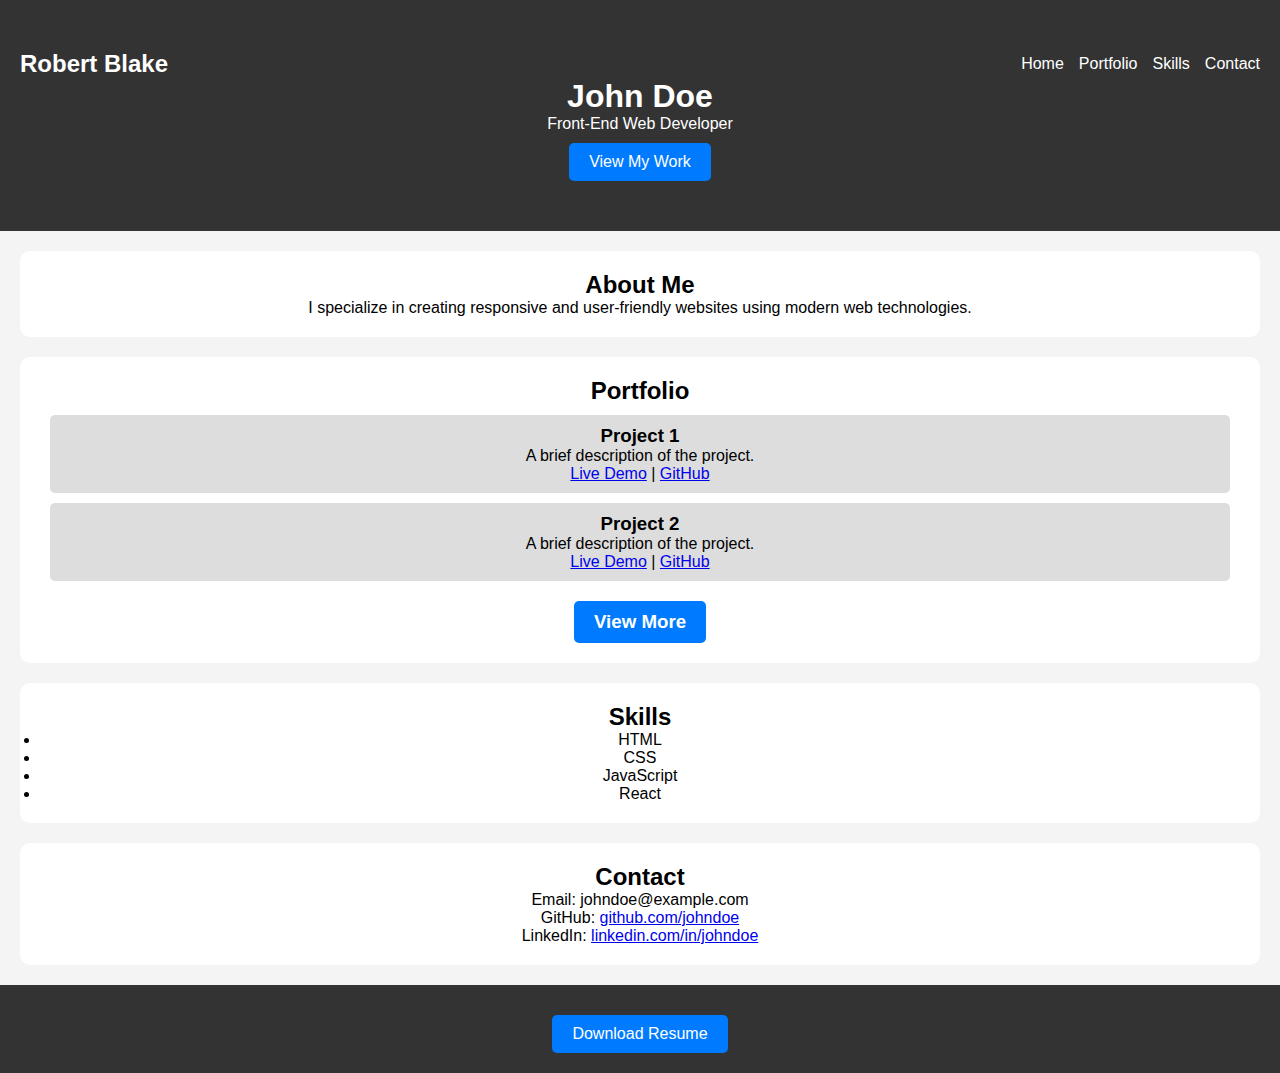
==== commit ff594e3d: "add starter code and worked on nav bar" ====
--- a/index.html
+++ b/index.html
@@ -3,141 +3,69 @@
   <head>
     <meta charset="UTF-8" />
     <meta name="viewport" content="width=device-width, initial-scale=1.0" />
-    <meta name="robots" content="index, follow" />
-    <meta
-      name="keywords"
-      content="Robert Staton Blake, front-end web developer, coding, creativity"
-    />
-    <meta name="author" content="Robert Staton Blake" />
-    <meta
-      name="description"
-      content="Staton Personal Portfolio - A front-end web developer with a passion for coding and creativity."
-    />
-    <meta name="og:title" content="Robert's Personal Portfolio" />
-
-    <!-- Google Font for a modern look -->
-    <link
-      href="https://fonts.googleapis.com/css2?family=Poppins:wght@400;600&display=swap"
-      rel="stylesheet"
-    />
-
-    <link rel="stylesheet" href="style.css" />
-    <link rel="stylesheet" href="./css/home.css" />
-    <title>Robert's Personal Portfolio</title>
+    <title>Front-End Developer Portfolio</title>
+    <link rel="stylesheet" href="./style.css" />
   </head>
   <body>
-    <!-- Navigation Bar -->
-    <header class="sticky-header">
+    <header>
       <nav>
-        <ul class="nav-container-css">
-          <li><a href="#about">About</a></li>
-          <li><a href="#projects">Projects</a></li>
-          <li><a href="#contact">Contact</a></li>
-        </ul>
+        <div class="nav-container-css">
+          <h2>Robert Blake</h2>
+          <ul>
+            <li>Home</li>
+            <li>Portfolio</li>
+            <li>Skills</li>
+            <li>Contact</li>
+          </ul>
+        </div>
       </nav>
+      <h1>John Doe</h1>
+      <p>Front-End Web Developer</p>
+      <a href="#portfolio" class="btn">View My Work</a>
     </header>
 
-    <main>
-      <!-- Profile Section -->
-      <section class="profile-css" id="about">
-        <h1>Robert Staton Blake</h1>
-        <h2>Front-End Web Developer</h2>
-        <img
-          src="./image/ui-profile-icon-vector.jpg"
-          alt="User profile picture"
-        />
-        <p>
-          I am Staton, an aspiring front-end web developer with a passion for
-          coding and creativity. Explore my portfolio to see my journey and
-          growth in web development.
-        </p>
-      </section>
+    <section id="about">
+      <h2>About Me</h2>
+      <p>
+        I specialize in creating responsive and user-friendly websites using
+        modern web technologies.
+      </p>
+    </section>
 
-      <!-- About Me Section -->
-      <section class="about-me-css">
-        <h2>About Me</h2>
-        <p>
-          Hello! I’m Staton, a front-end web developer passionate about building
-          dynamic and user-friendly web applications.
-        </p>
+    <section id="portfolio">
+      <h2>Portfolio</h2>
+      <div class="project">
+        <h3>Project 1</h3>
+        <p>A brief description of the project.</p>
+        <a href="#">Live Demo</a> | <a href="#">GitHub</a>
+      </div>
+      <div class="project">
+        <h3>Project 2</h3>
+        <p>A brief description of the project.</p>
+        <a href="#">Live Demo</a> | <a href="#">GitHub</a>
+      </div>
+      <h3 class="btn">View More</h3>
+    </section>
 
-        <h3>Professional Experience</h3>
-        <ul>
-          <li>
-            <strong>Group Project Experience:</strong> Developed a full-stack
-            application, focusing on front-end design.
-          </li>
-          <li>
-            <strong>Bootcamp Projects:</strong> Worked on several practical
-            applications, including a note-taking app and a weather app.
-          </li>
-        </ul>
-      </section>
+    <section id="skills">
+      <h2>Skills</h2>
+      <ul>
+        <li>HTML</li>
+        <li>CSS</li>
+        <li>JavaScript</li>
+        <li>React</li>
+      </ul>
+    </section>
 
-      <!-- Skills Section -->
-      <section class="skills-css">
-        <h3>Skills and Expertise</h3>
-        <ul>
-          <li>
-            <strong>Front-End Development:</strong> HTML, CSS, JavaScript,
-            React.
-          </li>
-          <li>
-            <strong>Back-End Development:</strong> Some experience in back-end
-            technologies.
-          </li>
-        </ul>
-      </section>
+    <section id="contact">
+      <h2>Contact</h2>
+      <p>Email: johndoe@example.com</p>
+      <p>GitHub: <a href="#">github.com/johndoe</a></p>
+      <p>LinkedIn: <a href="#">linkedin.com/in/johndoe</a></p>
+    </section>
 
-      <!-- Education Section -->
-      <section class="education-css">
-        <h3>Education & Certifications</h3>
-        <p>
-          <strong>Full-Stack Web Development Certificate:</strong> University of
-          Central Florida, 2024
-        </p>
-        <!-- Projects Section -->
-        <h2>Explore My Work</h2>
-        <div id="projects-btn">
-          <a href="./pages/project.html" id="projects-btn">View Projects</a>
-        </div>
-        
-        
-      </section>
-
-      <!-- Contact Section -->
-      <section id="contact" class="contact-css">
-        <h2>Contact Me</h2>
-        <p>
-          Feel free to reach out for collaborations or inquiries. I'm always
-          open to new opportunities.
-        </p>
-
-        <!-- Contact Form -->
-        <form action="#" method="post">
-          <label for="name">Name</label>
-          <input type="text" id="name" name="name" required />
-
-          <label for="email">Email</label>
-          <input type="email" id="email" name="email" required />
-
-          <label for="message">Message</label>
-          <textarea id="message" name="message" rows="5" required></textarea>
-
-          <button type="submit">Send Message</button>
-        </form>
-      </section>
-    </main>
-
-    <!-- Footer Section -->
     <footer>
-      <section class="social-media-css">
-        <h3>Follow Me</h3>
-        <ul>
-          <li><a href="#" target="_blank">LinkedIn</a></li>
-          <li><a href="#" target="_blank">GitHub</a></li>
-        </ul>
-      </section>
+      <a href="resume.pdf" download class="btn">Download Resume</a>
     </footer>
   </body>
 </html>
--- a/style.css
+++ b/style.css
@@ -4,294 +4,58 @@
   margin: 0;
   box-sizing: border-box;
 }
-
 body {
-  font-family: "Poppins", Arial, sans-serif;
-  line-height: 1.6;
-  background-color: #222831; /* Dark base background */
-  color: #eeeeee; /* Light text for contrast */
+  font-family: Arial, sans-serif;
+  margin: 0;
+  padding: 0;
+  text-align: center;
+  background-color: #f4f4f4;
 }
 
-/* Sticky Navigation Bar */
-.sticky-header {
-  position: sticky;
-  top: 0;
-  z-index: 1000;
-  background-color: #31363f; /* Navigation background */
-  box-shadow: 0 2px 4px rgba(0, 0, 0, 0.1);
+header {
+  background: #333;
+  color: white;
+  padding: 50px 20px;
 }
 
-nav {
-  padding: 1rem;
+section {
+  padding: 20px;
+  background: white;
+  margin: 20px;
+  border-radius: 10px;
 }
 
-.nav-container-css {
-  display: flex;
-  gap: 20px;
-  justify-content: center;
-  list-style-type: none;
+footer {
+  background: #333;
+  color: white;
+  padding: 20px;
 }
 
-.nav-container-css li {
-  font-size: 18px;
+/* class */
+.nav-container-css {
+    display: flex;
+    justify-content: space-between;
+    align-items: center;
+}
+.nav-container-css ul {
+    display: flex;
+    align-items: center;
+    gap: 15px;
+    list-style: none;
+}
+.btn {
+  display: inline-block;
+  padding: 10px 20px;
+  color: white;
+  background: #007bff;
+  text-decoration: none;
+  border-radius: 5px;
+  margin-top: 10px;
 }
 
-.nav-container-css a {
-  text-decoration: none;
-  color: #eeeeee;
-  font-weight: 600;
-  transition: color 0.3s ease, transform 0.3s ease;
+.project {
+  background: #ddd;
+  padding: 10px;
+  margin: 10px;
+  border-radius: 5px;
 }
-
-.nav-container-css a:hover {
-  color: #76abae;
-  transform: translateY(-2px);
-}
-
-/* Profile Section */
-.profile-css {
-  background: linear-gradient(
-    135deg,
-    #123458,
-    #76abae
-  ); /* Gradient using dark blue and accent */
-  color: #f1efec; /* Light, warm text */
-  height: 40rem;
-  display: flex;
-  flex-direction: column;
-  align-items: center;
-  justify-content: center;
-  text-align: center;
-  padding: 2rem;
-}
-
-.profile-css h1 {
-  font-size: 3rem;
-  margin-bottom: 1rem;
-}
-
-.profile-css h2 {
-  font-size: 1.8rem;
-  margin-bottom: 1rem;
-}
-
-.profile-css img {
-  width: 150px;
-  height: 150px;
-  border-radius: 50%;
-  margin-bottom: 1rem;
-  border: 4px solid #f1efec;
-}
-
-.profile-css p {
-  font-size: 1.2rem;
-  width: 70%;
-  margin: 0 auto;
-}
-
-/* About Me Section */
-.about-me-css {
-  background-color: #030303; /* Near-black background */
-  color: #eeeeee;
-  min-height: 40rem;
-  padding: 3rem;
-  text-align: center;
-}
-
-.about-me-css h2 {
-  font-size: 2.5rem;
-  margin-bottom: 1rem;
-  color: #76abae;
-}
-
-.about-me-css p {
-  font-size: 1.2rem;
-  margin-bottom: 2rem;
-  line-height: 1.6;
-}
-
-.about-me-css h3 {
-  margin-top: 2rem;
-  font-size: 1.8rem;
-}
-
-/* Skills Section */
-.skills-css {
-  background-color: #d4c9be; /* Light beige background */
-  color: #030303; /* Dark text */
-  min-height: 30rem;
-  padding: 3rem;
-  text-align: center;
-}
-
-.skills-css h3 {
-  font-size: 2rem;
-  margin-bottom: 1rem;
-  color: #123458;
-}
-
-.skills-css ul {
-  list-style-type: none;
-  padding: 0;
-}
-
-.skills-css li {
-  font-size: 1.2rem;
-  margin: 1rem 0;
-}
-
-/* Education Section */
-.education-css {
-  background-color: #f1efec; /* Off-white background */
-  color: #030303; /* Dark text */
-  min-height: 30rem;
-  padding: 3rem;
-  text-align: center;
-}
-
-.education-css h3 {
-  font-size: 2rem;
-  margin-bottom: 1rem;
-  color: #123458;
-}
-
-.education-css p {
-  font-size: 1.2rem;
-  font-weight: 600;
-  background-color: #d4c9be;
-  padding: 1rem 2rem;
-  border-radius: 5px;
-  display: inline-block;
-  box-shadow: 0 2px 5px rgba(0, 0, 0, 0.1);
-  margin-bottom: 2rem;
-}
-
-/* Projects Button */
-
-#projects-btn {
-  margin-top: 50px;
-}
-#projects-btn a {
-  text-decoration: none;
-  color: #eeeeee;
-  background-color: #31363f;
-  padding: 1rem 2rem;
-  border-radius: 5px;
-  font-size: 1.2rem;
-  transition: background-color 0.3s ease;
-  
-}
-
-#projects-btn a:hover {
-  background-color: #76abae;
-}
-
-/* Contact Section */
-.contact-css {
-  background-color: #d4c9be; /* Light beige background for contrast */
-  color: #030303; /* Dark text */
-  padding: 3rem;
-  text-align: center;
-}
-
-.contact-css form {
-  display: flex;
-  flex-direction: column;
-  margin-top: 1rem;
-  background-color: #f1efec;
-  padding: 2rem;
-  border-radius: 8px;
-  box-shadow: 0 4px 8px rgba(0, 0, 0, 0.1);
-  max-width: 600px;
-  margin: 0 auto;
-}
-
-.contact-css form label {
-  font-size: 1.1rem;
-  margin-bottom: 0.5rem;
-  color: #123458;
-}
-
-.contact-css form input,
-.contact-css form textarea {
-  width: 100%;
-  padding: 1rem;
-  margin-bottom: 1rem;
-  border: 1px solid #ccc;
-  border-radius: 5px;
-  font-size: 1rem;
-}
-
-.contact-css form button {
-  background-color: #76abae;
-  color: #030303;
-  padding: 1rem 2rem;
-  border: none;
-  border-radius: 5px;
-  font-size: 1.2rem;
-  cursor: pointer;
-  transition: background-color 0.3s ease;
-}
-
-.contact-css form button:hover {
-  background-color: #31363f;
-}
-
-/* Footer Section */
-footer {
-  background-color: #030303;
-  color: #eeeeee;
-  padding: 1rem;
-  text-align: center;
-}
-
-.social-media-css ul {
-  display: flex;
-  justify-content: center;
-  list-style: none;
-  gap: 20px;
-}
-
-.social-media-css a {
-  color: #eeeeee;
-  text-decoration: none;
-  font-size: 1.1rem;
-  transition: color 0.3s ease;
-}
-
-.social-media-css a:hover {
-  color: #76abae;
-}
-
-/* Responsive Design for Smaller Screens */
-@media (max-width: 768px) {
-  .nav-container-css {
-    flex-direction: column;
-    gap: 15px;
-  }
-
-  .profile-css {
-    height: auto;
-    padding: 3rem;
-  }
-
-  .profile-css h1,
-  .profile-css h2 {
-    font-size: 2.5rem;
-  }
-
-  .profile-css img {
-    width: 120px;
-    height: 120px;
-  }
-
-  .about-me-css,
-  .education-css,
-  .contact-css {
-    padding: 2rem;
-  }
-
-  .contact-css form {
-    padding: 1.5rem;
-  }
-}
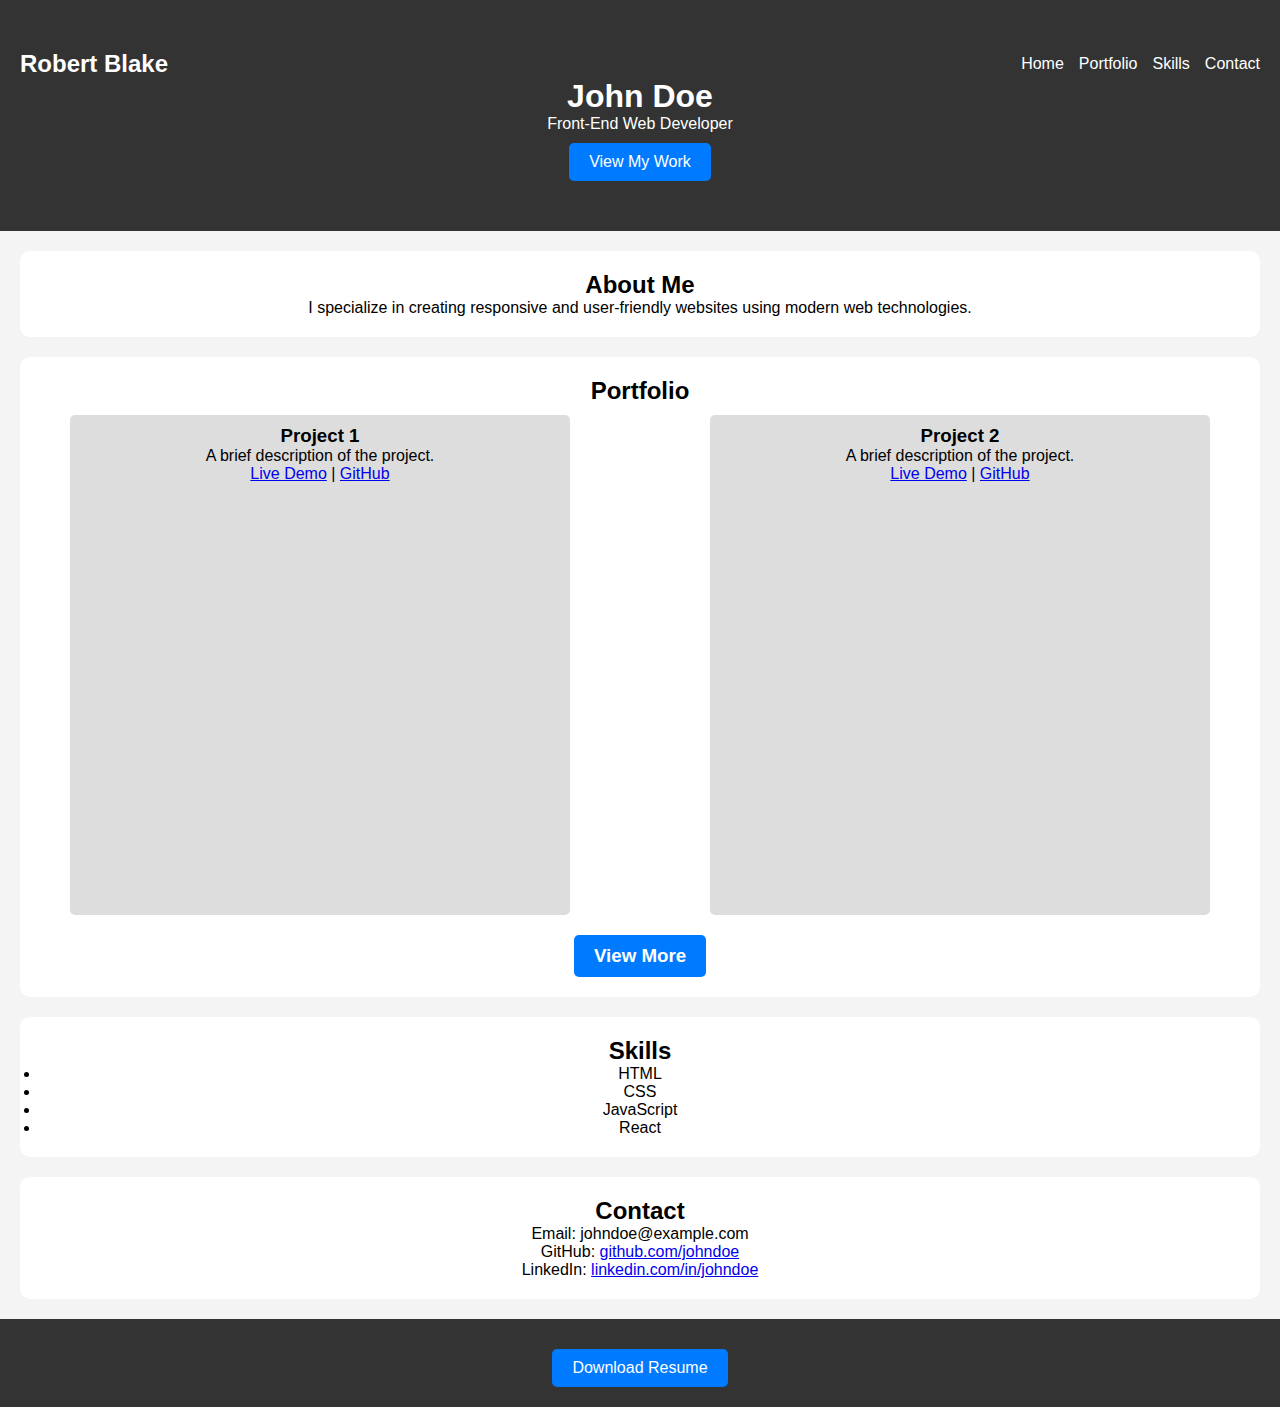
==== commit 001536b9: "updated look of portfolio" ====
--- a/index.html
+++ b/index.html
@@ -32,21 +32,24 @@
       </p>
     </section>
 
-    <section id="portfolio">
+    <section>
       <h2>Portfolio</h2>
-      <div class="project">
-        <h3>Project 1</h3>
-        <p>A brief description of the project.</p>
-        <a href="#">Live Demo</a> | <a href="#">GitHub</a>
+      <div id="portfolio">
+        <div class="project">
+            <h3>Project 1</h3>
+            <p>A brief description of the project.</p>
+            <a href="#">Live Demo</a> | <a href="#">GitHub</a>
+          </div>
+          <div class="project">
+            <h3>Project 2</h3>
+            <p>A brief description of the project.</p>
+            <a href="#">Live Demo</a> | <a href="#">GitHub</a>
+          </div>
+         
       </div>
-      <div class="project">
-        <h3>Project 2</h3>
-        <p>A brief description of the project.</p>
-        <a href="#">Live Demo</a> | <a href="#">GitHub</a>
-      </div>
-      <h3 class="btn">View More</h3>
+       <h3 class="btn">View More</h3>
     </section>
-
+   
     <section id="skills">
       <h2>Skills</h2>
       <ul>
--- a/style.css
+++ b/style.css
@@ -30,6 +30,12 @@
   color: white;
   padding: 20px;
 }
+/* ids */
+#portfolio{
+    display: flex;
+    justify-content: center;
+    gap: 10%;
+}
 
 /* class */
 .nav-container-css {
@@ -58,4 +64,6 @@
   padding: 10px;
   margin: 10px;
   border-radius: 5px;
+  height: 500px;
+  width: 500px;
 }
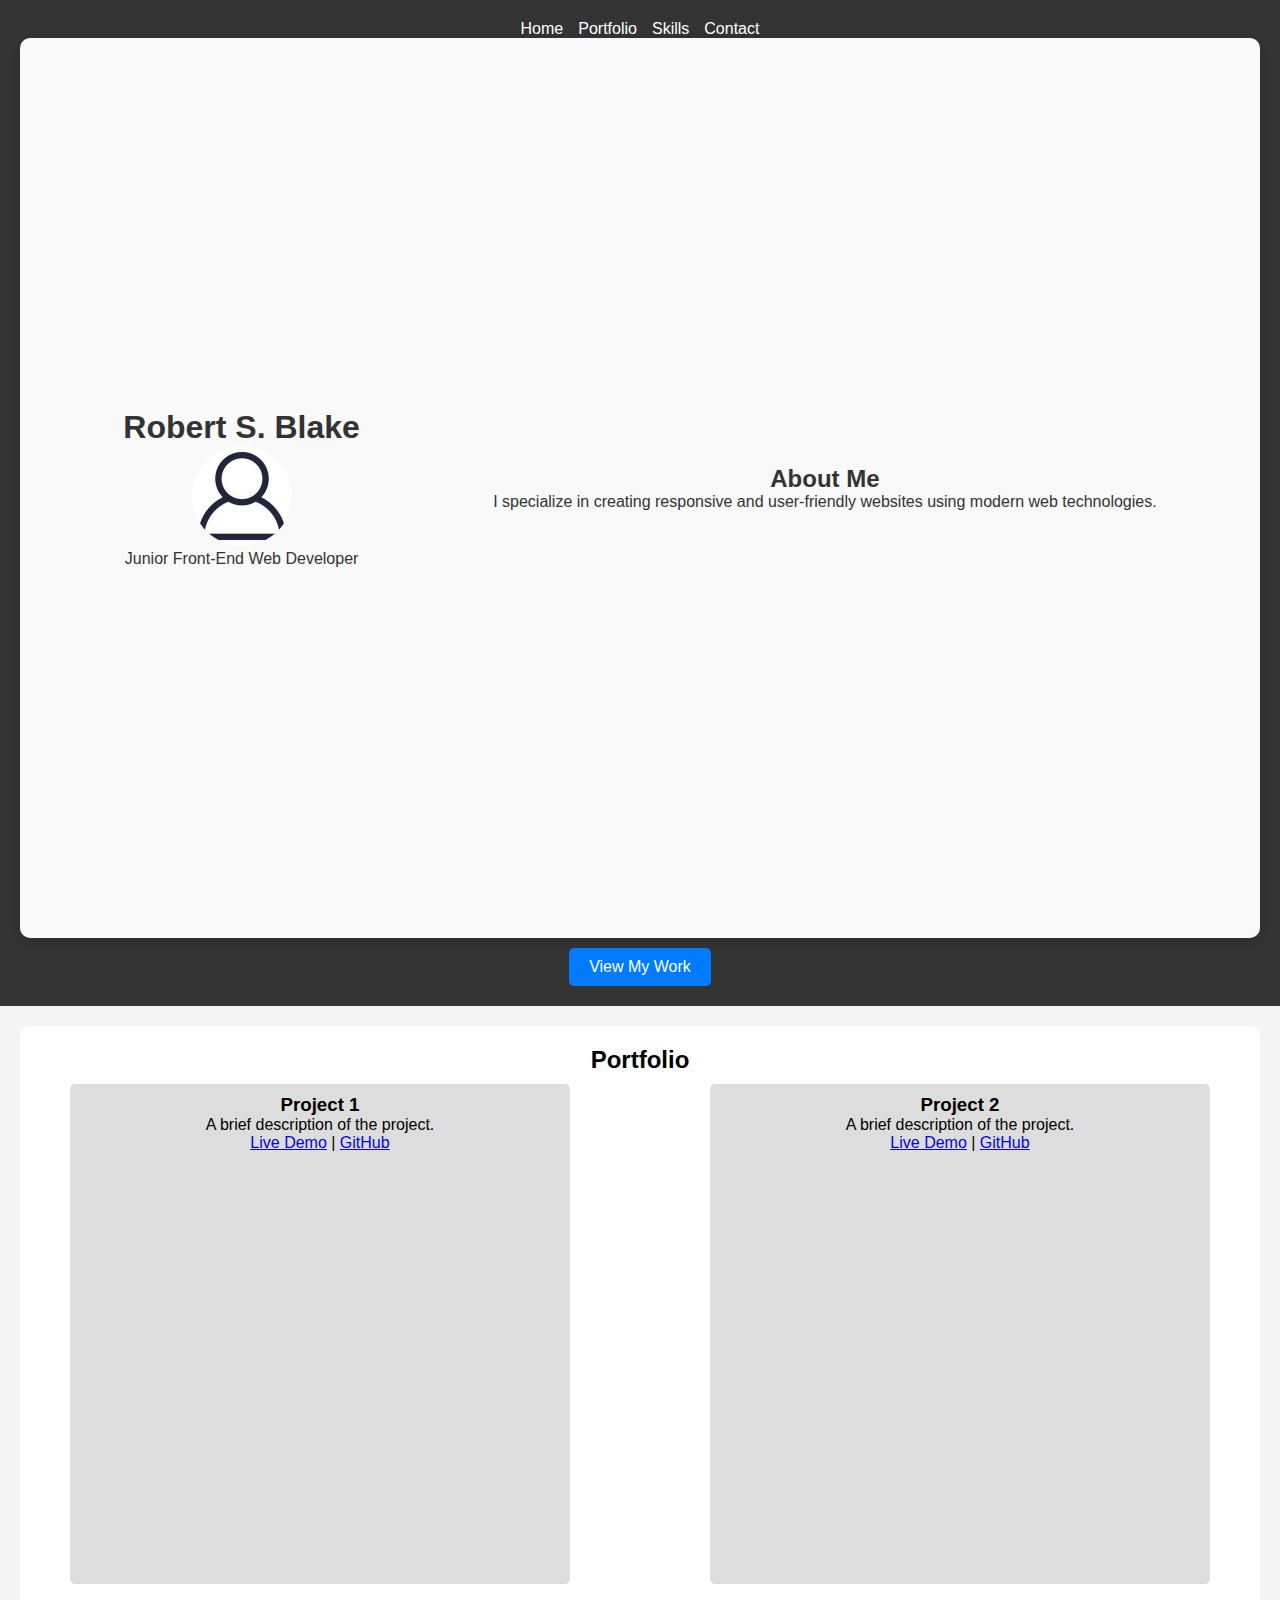
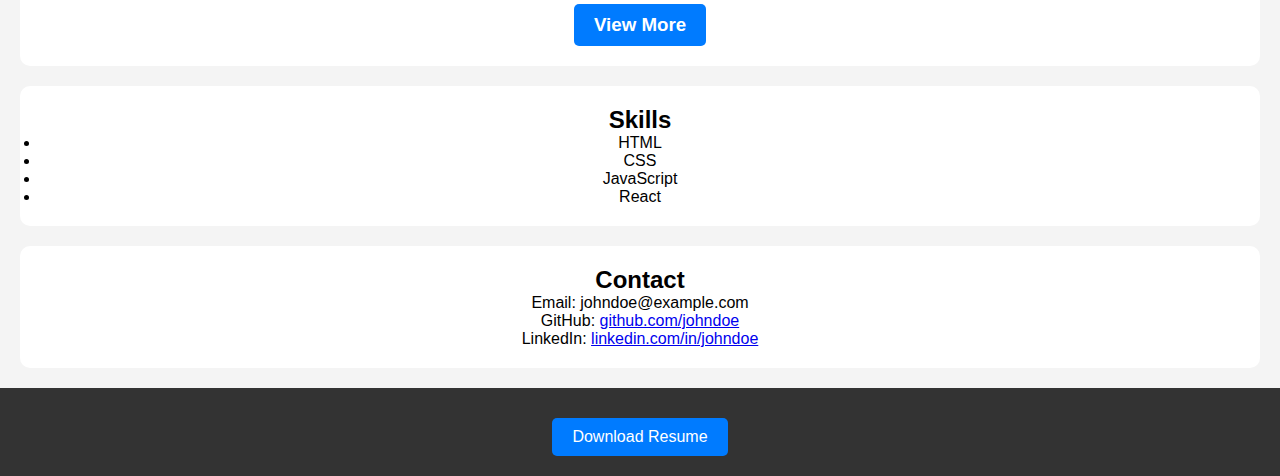
==== commit fe332e38: "Utilized Flexbox properties to horizontally and vertically center the #about section within its pare" ====
--- a/index.html
+++ b/index.html
@@ -10,7 +10,6 @@
     <header>
       <nav>
         <div class="nav-container-css">
-          <h2>Robert Blake</h2>
           <ul>
             <li>Home</li>
             <li>Portfolio</li>
@@ -19,37 +18,45 @@
           </ul>
         </div>
       </nav>
-      <h1>John Doe</h1>
-      <p>Front-End Web Developer</p>
+      <main></main>
+      <div id="about">
+        <div>
+          <h1>Robert S. Blake</h1>
+          <img
+            src="./image/ui-profile-icon-vector.jpg"
+            alt="profile image" />   
+          <p>Junior Front-End Web Developer</p>
+        </div>
+
+        <div>
+          <h2>About Me</h2>
+          <p>
+            I specialize in creating responsive and user-friendly websites using
+            modern web technologies.
+          </p>
+        </div>
+      </div>
+
       <a href="#portfolio" class="btn">View My Work</a>
     </header>
-
-    <section id="about">
-      <h2>About Me</h2>
-      <p>
-        I specialize in creating responsive and user-friendly websites using
-        modern web technologies.
-      </p>
-    </section>
 
     <section>
       <h2>Portfolio</h2>
       <div id="portfolio">
         <div class="project">
-            <h3>Project 1</h3>
-            <p>A brief description of the project.</p>
-            <a href="#">Live Demo</a> | <a href="#">GitHub</a>
-          </div>
-          <div class="project">
-            <h3>Project 2</h3>
-            <p>A brief description of the project.</p>
-            <a href="#">Live Demo</a> | <a href="#">GitHub</a>
-          </div>
-         
+          <h3>Project 1</h3>
+          <p>A brief description of the project.</p>
+          <a href="#">Live Demo</a> | <a href="#">GitHub</a>
+        </div>
+        <div class="project">
+          <h3>Project 2</h3>
+          <p>A brief description of the project.</p>
+          <a href="#">Live Demo</a> | <a href="#">GitHub</a>
+        </div>
       </div>
-       <h3 class="btn">View More</h3>
+      <h3 class="btn">View More</h3>
     </section>
-   
+
     <section id="skills">
       <h2>Skills</h2>
       <ul>
--- a/style.css
+++ b/style.css
@@ -15,7 +15,7 @@
 header {
   background: #333;
   color: white;
-  padding: 50px 20px;
+  padding: 20px 20px;
 }
 
 section {
@@ -31,6 +31,23 @@
   padding: 20px;
 }
 /* ids */
+#about {
+    display: flex;
+    justify-content: space-evenly;
+    align-items: center;
+    gap: 30px; /* Space between child divs */
+    min-height: 100vh;
+    background-color: #f9f9f9;
+    border-radius: 10px;
+    box-shadow: 0 4px 8px rgba(0,0,0,0.1);
+    color: #333;
+}
+ /* Styling for images */
+ #about img {
+    border-radius: 50%;
+    width: 100px;
+    height: 100px;
+}
 #portfolio{
     display: flex;
     justify-content: center;
@@ -40,7 +57,7 @@
 /* class */
 .nav-container-css {
     display: flex;
-    justify-content: space-between;
+    justify-content: center;
     align-items: center;
 }
 .nav-container-css ul {
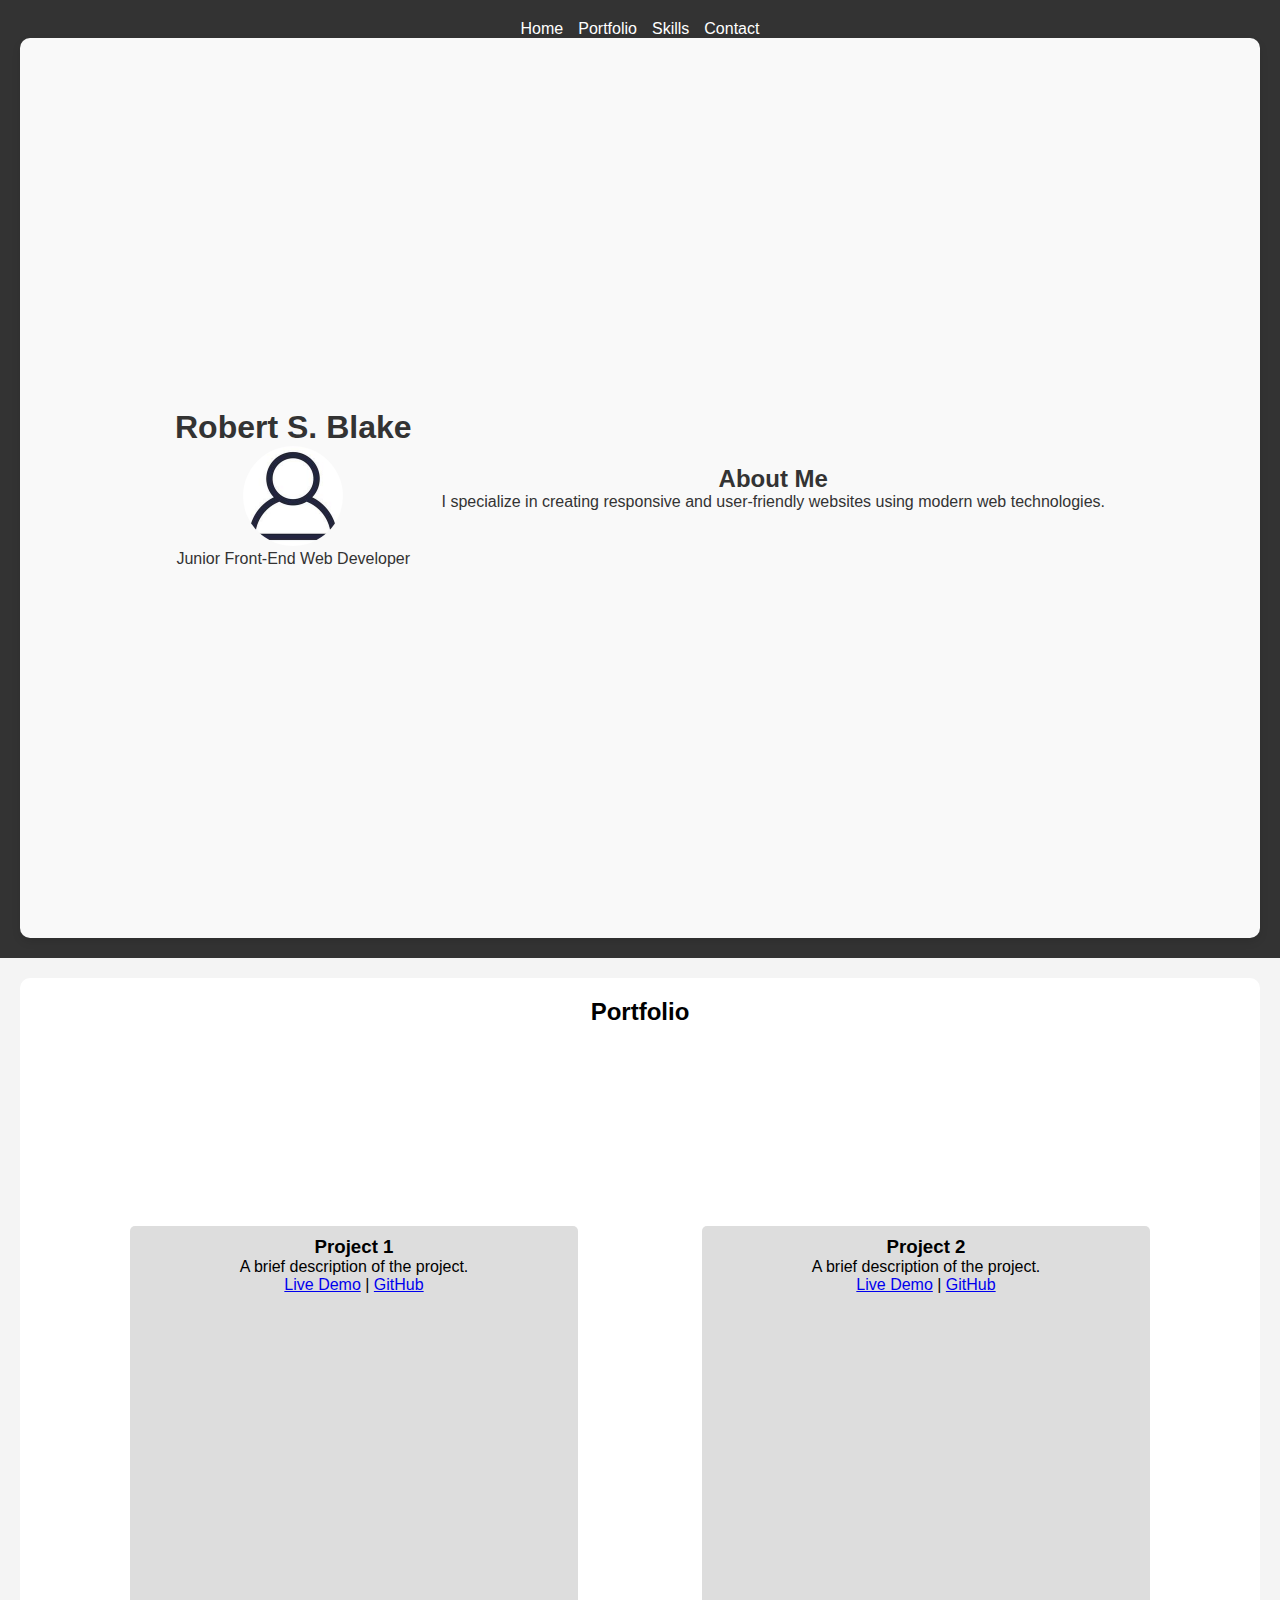
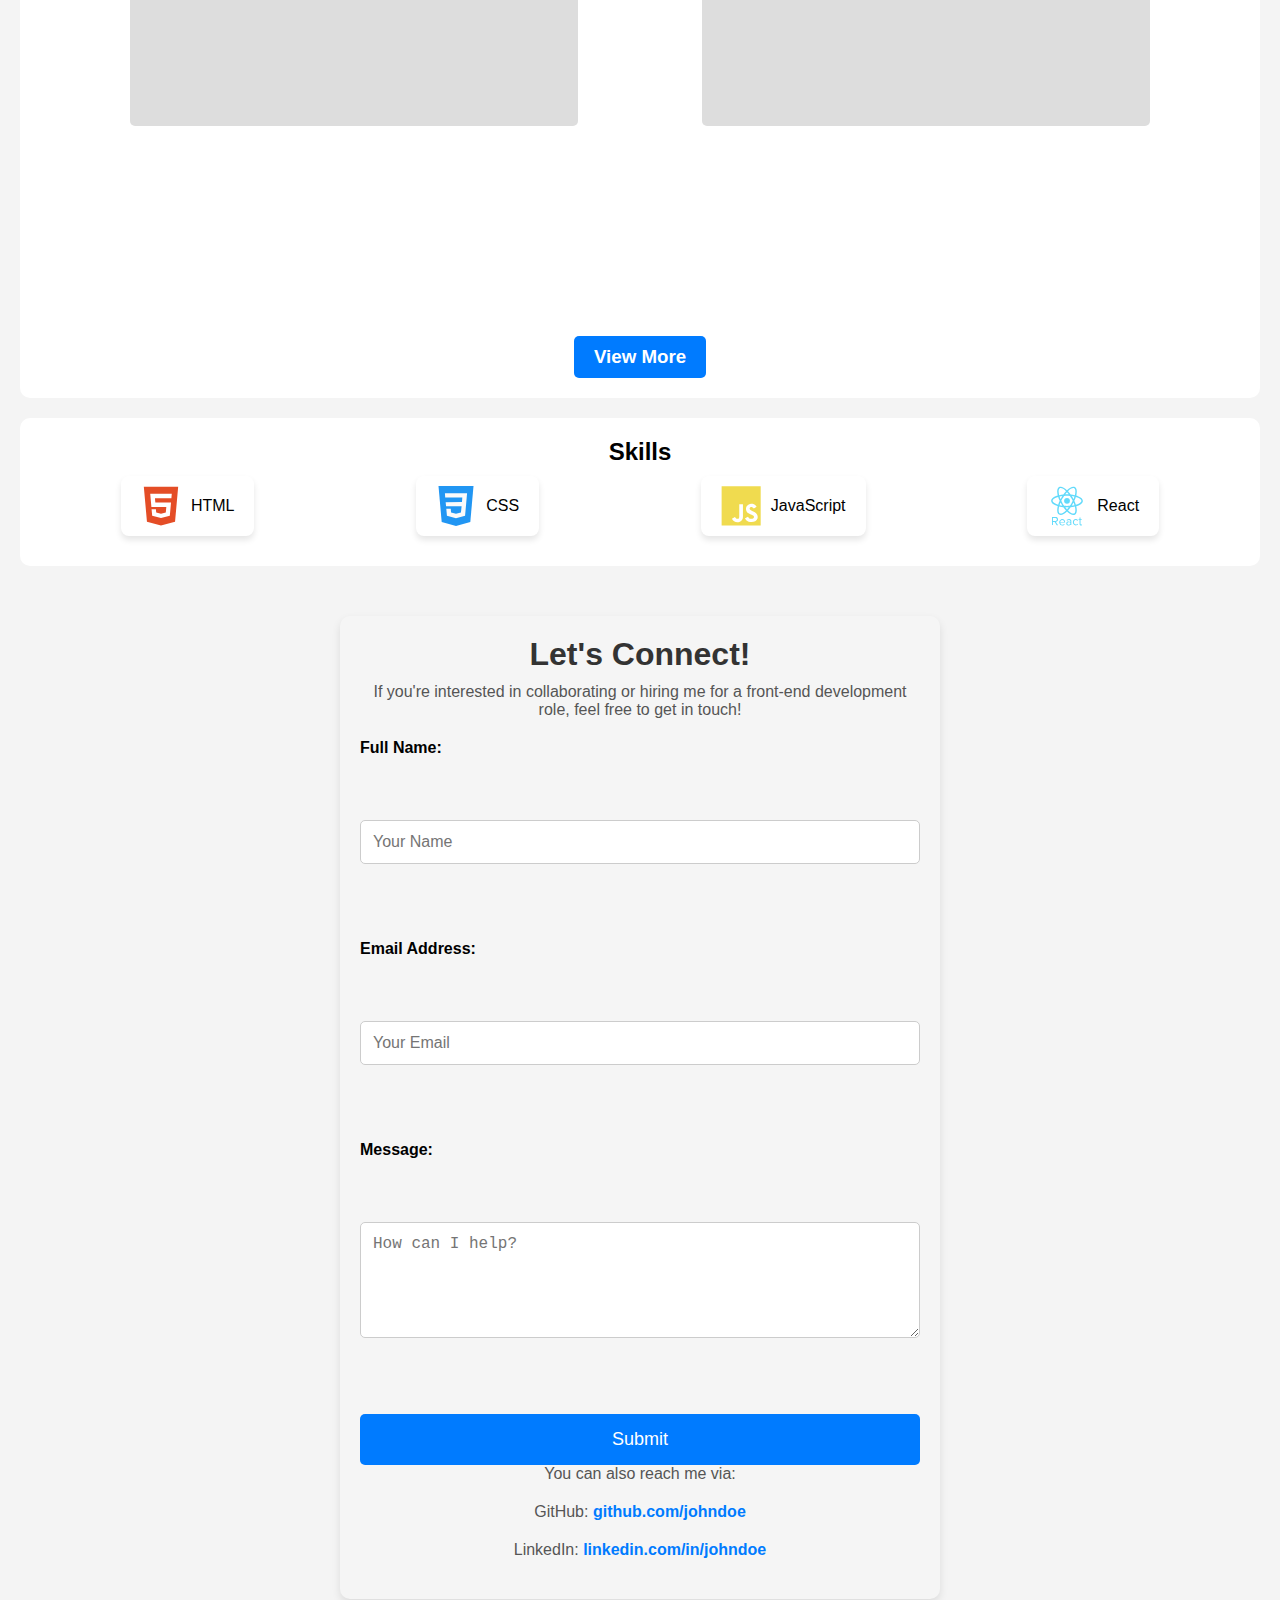
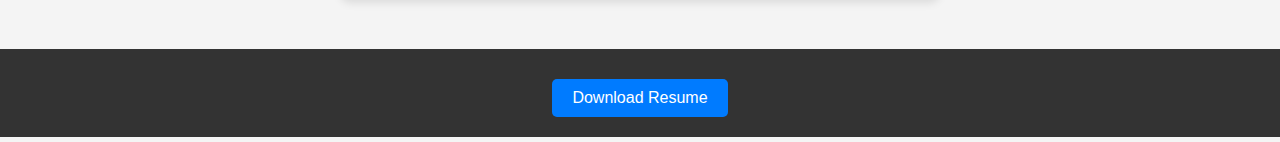
==== commit 136ed2d8: "add images n forms for the website with css" ====
--- a/index.html
+++ b/index.html
@@ -18,40 +18,40 @@
           </ul>
         </div>
       </nav>
-      <main></main>
-      <div id="about">
-        <div>
-          <h1>Robert S. Blake</h1>
-          <img
-            src="./image/ui-profile-icon-vector.jpg"
-            alt="profile image" />   
-          <p>Junior Front-End Web Developer</p>
-        </div>
 
-        <div>
-          <h2>About Me</h2>
-          <p>
-            I specialize in creating responsive and user-friendly websites using
-            modern web technologies.
-          </p>
+      <div>
+        <div id="about">
+          <div>
+            <h1>Robert S. Blake</h1>
+            <img src="./image/ui-profile-icon-vector.jpg" alt="profile image" />
+            <p>Junior Front-End Web Developer</p>
+          </div>
+
+          <div>
+            <h2>About Me</h2>
+            <p>
+              I specialize in creating responsive and user-friendly websites
+              using modern web technologies.
+            </p>
+          </div>
         </div>
       </div>
-
-      <a href="#portfolio" class="btn">View My Work</a>
     </header>
 
     <section>
       <h2>Portfolio</h2>
-      <div id="portfolio">
-        <div class="project">
-          <h3>Project 1</h3>
-          <p>A brief description of the project.</p>
-          <a href="#">Live Demo</a> | <a href="#">GitHub</a>
-        </div>
-        <div class="project">
-          <h3>Project 2</h3>
-          <p>A brief description of the project.</p>
-          <a href="#">Live Demo</a> | <a href="#">GitHub</a>
+      <div id="main-portfolio-section">
+        <div id="portfolio">
+          <div class="project">
+            <h3>Project 1</h3>
+            <p>A brief description of the project.</p>
+            <a href="#">Live Demo</a> | <a href="#">GitHub</a>
+          </div>
+          <div class="project">
+            <h3>Project 2</h3>
+            <p>A brief description of the project.</p>
+            <a href="#">Live Demo</a> | <a href="#">GitHub</a>
+          </div>
         </div>
       </div>
       <h3 class="btn">View More</h3>
@@ -60,16 +60,69 @@
     <section id="skills">
       <h2>Skills</h2>
       <ul>
-        <li>HTML</li>
-        <li>CSS</li>
-        <li>JavaScript</li>
-        <li>React</li>
+        <li>
+          <img src="./image/html-5.svg" alt="HTML Icon" />
+          HTML
+        </li>
+        <li>
+          <img src="./image/css.svg" alt="CSS Icon" />
+          CSS
+        </li>
+        <li>
+          <img src="./image/javascript.svg" alt="JavaScript Icon" />
+          JavaScript
+        </li>
+        <li>
+          <img src="./image/react.svg" alt="React Icon" />
+          React
+        </li>
       </ul>
     </section>
 
     <section id="contact">
-      <h2>Contact</h2>
-      <p>Email: johndoe@example.com</p>
+      <h2>Let's Connect!</h2>
+      <p>
+        If you're interested in collaborating or hiring me for a front-end
+        development role, feel free to get in touch!
+      </p>
+
+      <form action="/submit_form" method="post">
+        <!-- Full Name Field -->
+        <label for="name">Full Name:</label><br />
+        <input
+          type="text"
+          id="name"
+          name="name"
+          placeholder="Your Name"
+          required
+        /><br /><br />
+
+        <!-- Email Field -->
+        <label for="email">Email Address:</label><br />
+        <input
+          type="email"
+          id="email"
+          name="email"
+          placeholder="Your Email"
+          required
+        /><br /><br />
+
+        <!-- Message Field -->
+        <label for="message">Message:</label><br />
+        <textarea
+          id="message"
+          name="message"
+          rows="5"
+          placeholder="How can I help?"
+          required
+        ></textarea
+        ><br /><br />
+
+        <!-- Submit Button -->
+        <input type="submit" value="Submit" />
+      </form>
+
+      <p>You can also reach me via:</p>
       <p>GitHub: <a href="#">github.com/johndoe</a></p>
       <p>LinkedIn: <a href="#">linkedin.com/in/johndoe</a></p>
     </section>
--- a/style.css
+++ b/style.css
@@ -32,39 +32,152 @@
 }
 /* ids */
 #about {
-    display: flex;
-    justify-content: space-evenly;
-    align-items: center;
-    gap: 30px; /* Space between child divs */
-    min-height: 100vh;
-    background-color: #f9f9f9;
-    border-radius: 10px;
-    box-shadow: 0 4px 8px rgba(0,0,0,0.1);
-    color: #333;
+  display: flex;
+  justify-content: center;
+  align-items: center;
+  gap: 30px; /* Space between child divs */
+  min-height: 100vh;
+  background-color: #f9f9f9;
+  border-radius: 10px;
+  box-shadow: 0 4px 8px rgba(0, 0, 0, 0.1);
+  color: #333;
 }
- /* Styling for images */
- #about img {
-    border-radius: 50%;
-    width: 100px;
-    height: 100px;
+/* Styling for images */
+#about img {
+  border-radius: 50%;
+  width: 100px;
+  height: 100px;
 }
-#portfolio{
-    display: flex;
-    justify-content: center;
-    gap: 10%;
+#main-portfolio-section {
+  min-height: 100vh;
+  display: flex;
+  align-items: center;
+  justify-content: center;
+}
+#portfolio {
+  display: flex;
+  justify-content: center;
+  gap: 10%;
+}
+#skills ul {
+  list-style: none;
+  padding: 0;
+  display: flex;
+  justify-content: space-around;
+  flex-wrap: wrap;
+}
+
+#skills li {
+  display: flex;
+  align-items: center;
+  background-color: #fff;
+  padding: 10px 20px;
+  margin: 10px;
+  border-radius: 8px;
+  box-shadow: 0 4px 6px rgba(0, 0, 0, 0.1); /* Adds subtle shadow */
+  transition: transform 0.3s ease, box-shadow 0.3s ease;
+}
+
+#skills li:hover {
+  transform: translateY(-5px); /* Slight lift effect on hover */
+  box-shadow: 0 8px 15px rgba(0, 0, 0, 0.2); /* Enhanced shadow on hover */
+}
+
+#skills img {
+  width: 40px; /* Adjust size as needed */
+  height: 40px;
+  margin-right: 10px;
+}
+/* Contact Section Styling */
+#contact {
+  min-height: 100vh;
+  max-width: 600px;
+  margin: 50px auto;
+  padding: 20px;
+  background: #f5f5f5;
+  border-radius: 10px;
+  box-shadow: 0 4px 8px rgba(0, 0, 0, 0.1);
+  text-align: center;
+}
+
+#contact h2 {
+  font-size: 2rem;
+  margin-bottom: 10px;
+  color: #333;
+}
+
+#contact p {
+  font-size: 1rem;
+  color: #555;
+  margin-bottom: 20px;
+}
+
+/* Form Styling */
+#contact form {
+  display: flex;
+  flex-direction: column;
+  gap: 20px;
+  text-align: left;
+}
+
+#contact label {
+  font-weight: bold;
+  margin-bottom: 5px;
+}
+
+#contact input,
+#contact textarea {
+  width: 100%;
+  padding: 12px;
+  border: 1px solid #ccc;
+  border-radius: 5px;
+  font-size: 16px;
+}
+
+#contact input:focus,
+#contact textarea:focus {
+  border-color: #007bff;
+  outline: none;
+}
+
+/* Submit Button Styling */
+#contact input[type="submit"] {
+  background: #007bff;
+  color: white;
+  border: none;
+  cursor: pointer;
+  padding: 15px;
+  font-size: 18px;
+  border-radius: 5px;
+  transition: 0.3s;
+}
+
+#contact input[type="submit"]:hover {
+  background: #0056b3;
+}
+
+/* Social Links */
+#contact a {
+  color: #007bff;
+  text-decoration: none;
+  font-weight: bold;
+}
+
+#contact a:hover {
+  text-decoration: underline;
 }
 
 /* class */
 .nav-container-css {
-    display: flex;
-    justify-content: center;
-    align-items: center;
+  display: flex;
+  justify-content: center;
+  align-items: center;
 }
 .nav-container-css ul {
-    display: flex;
-    align-items: center;
-    gap: 15px;
-    list-style: none;
+  display: flex;
+  align-items: center;
+  gap: 15px;
+  list-style: none;
 }
 .btn {
   display: inline-block;
